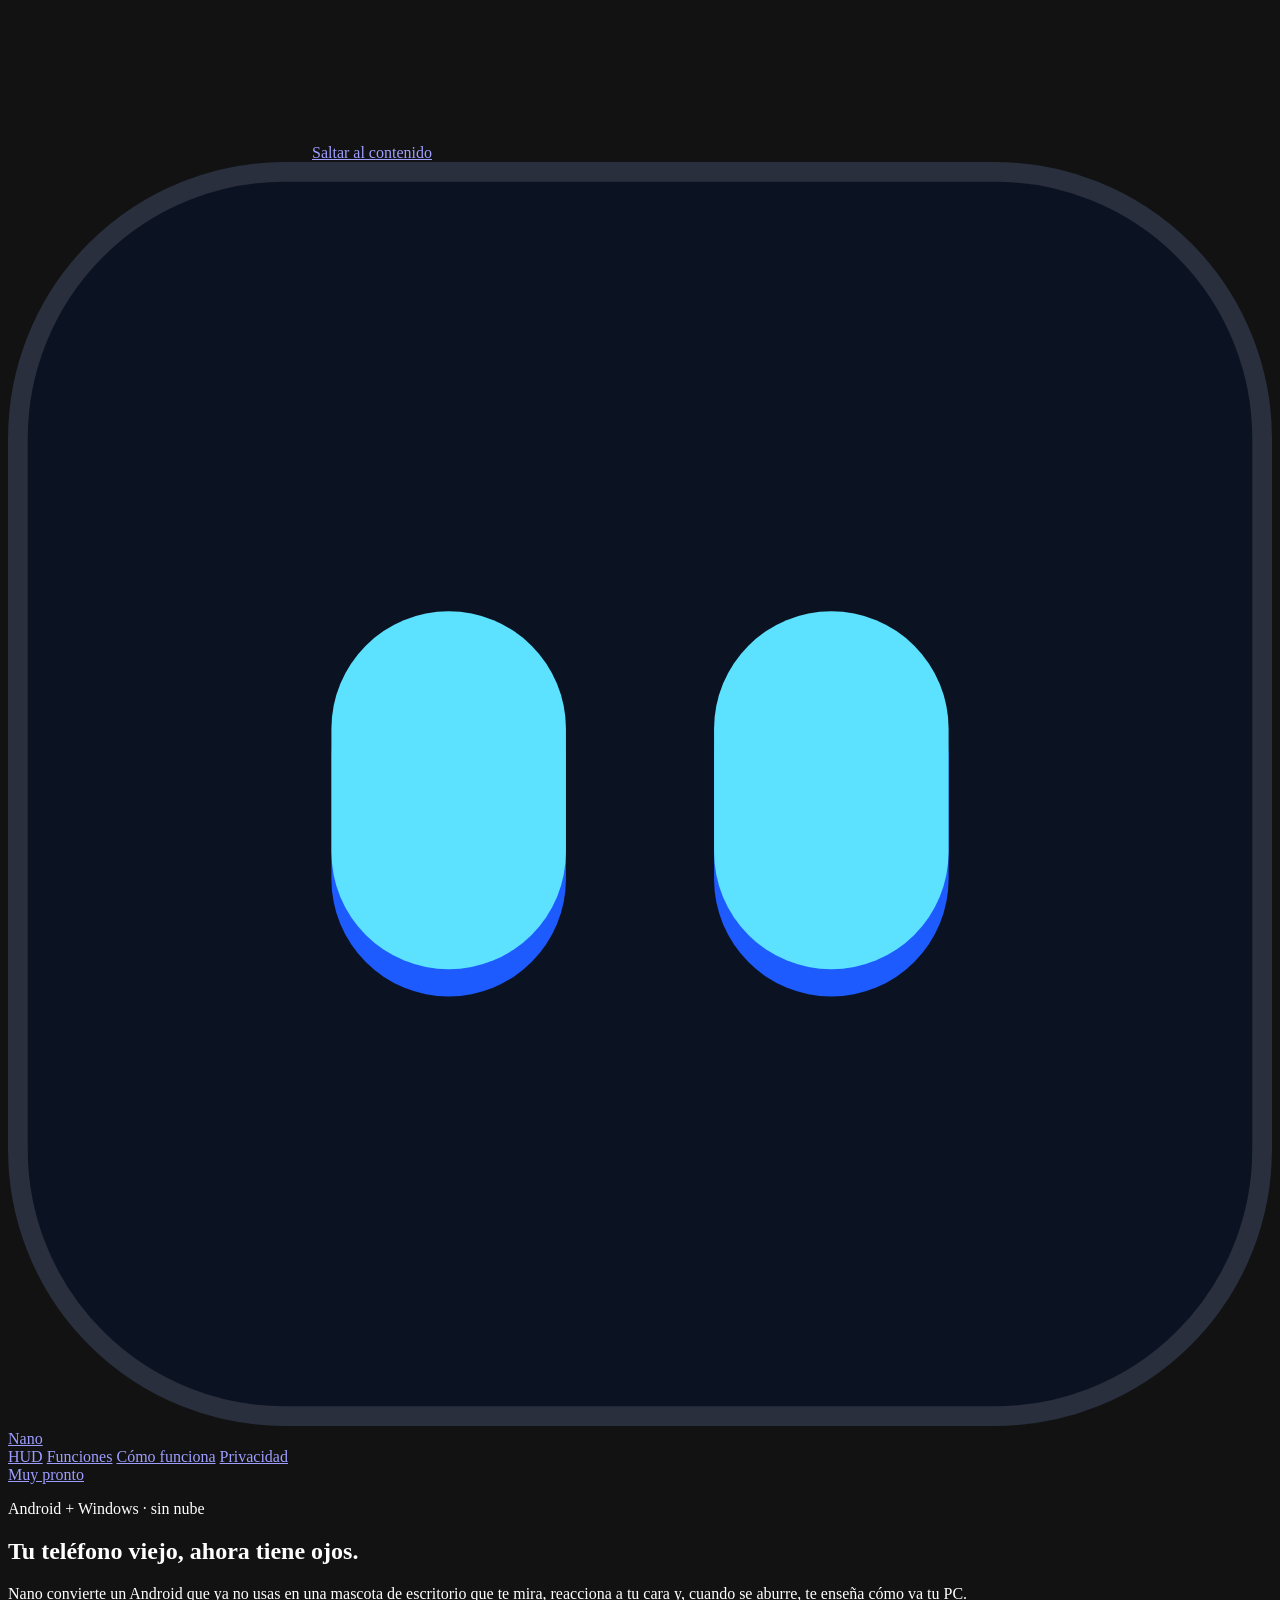
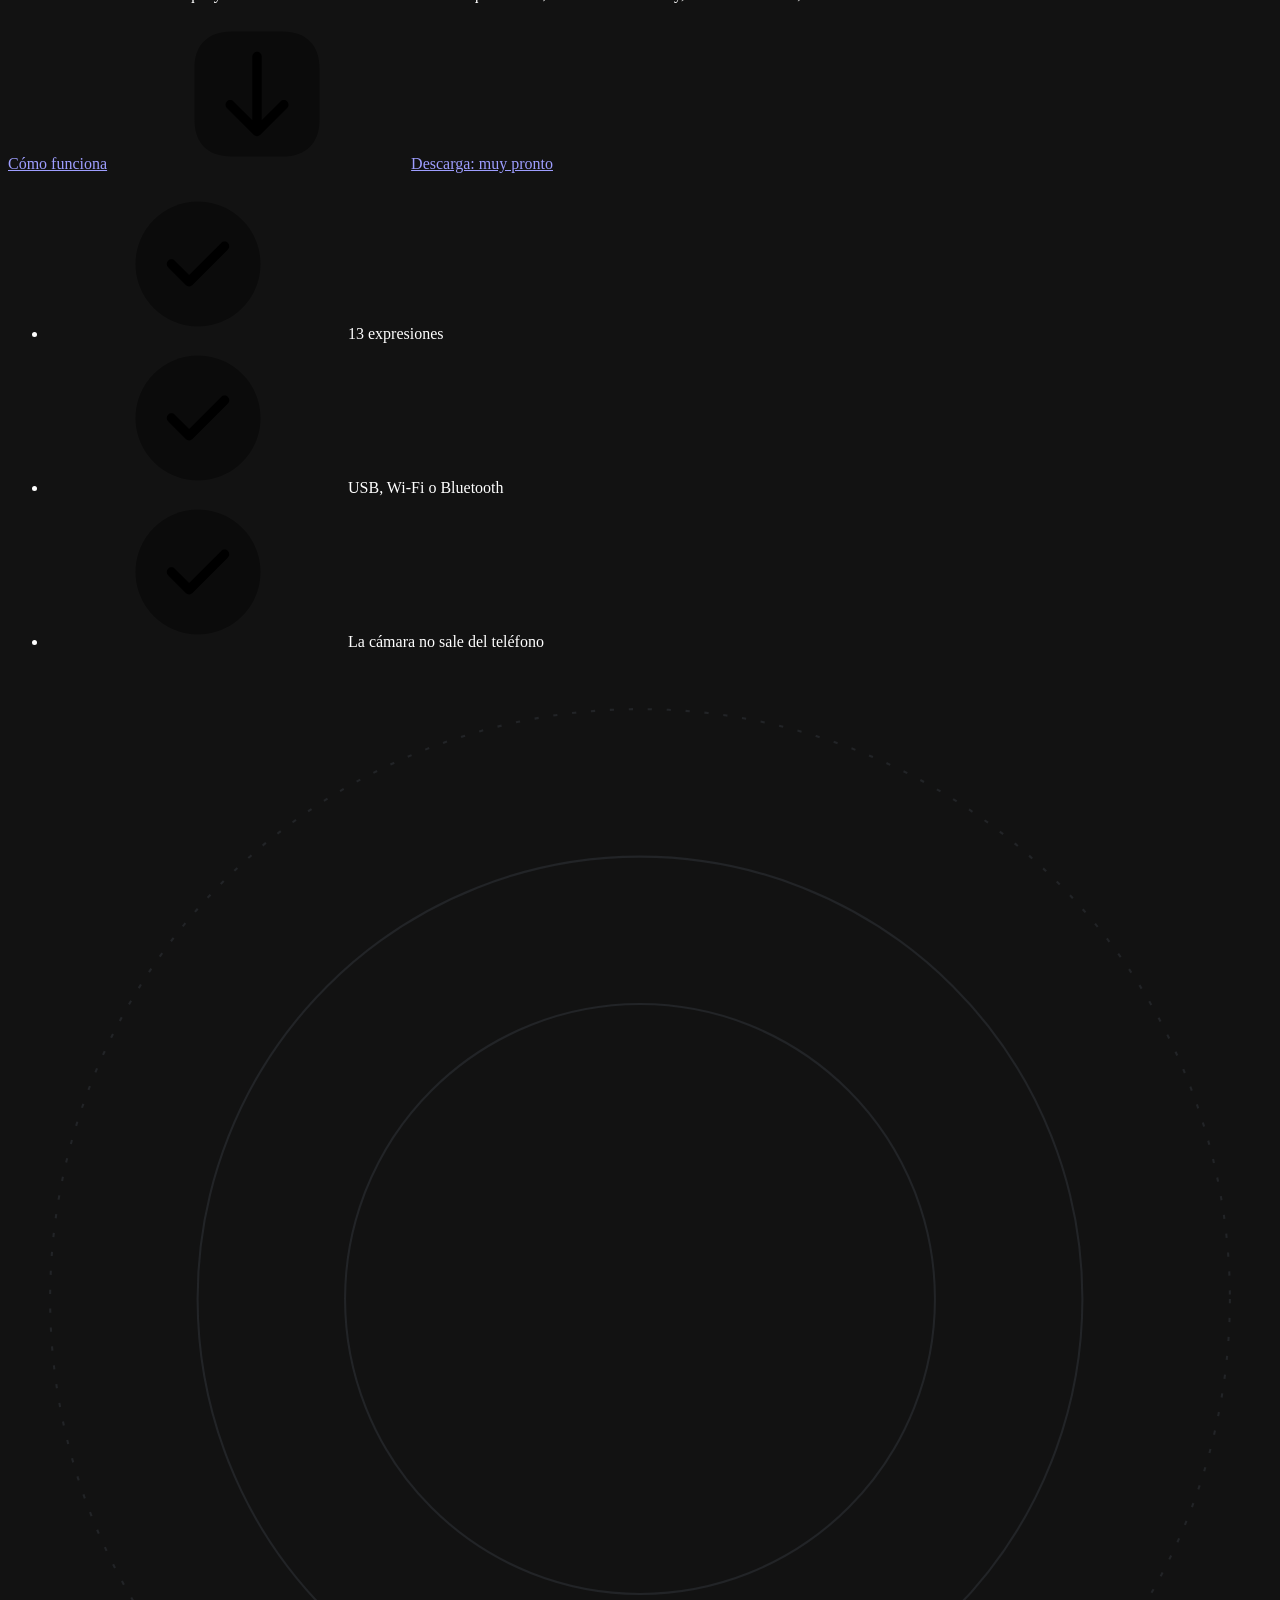
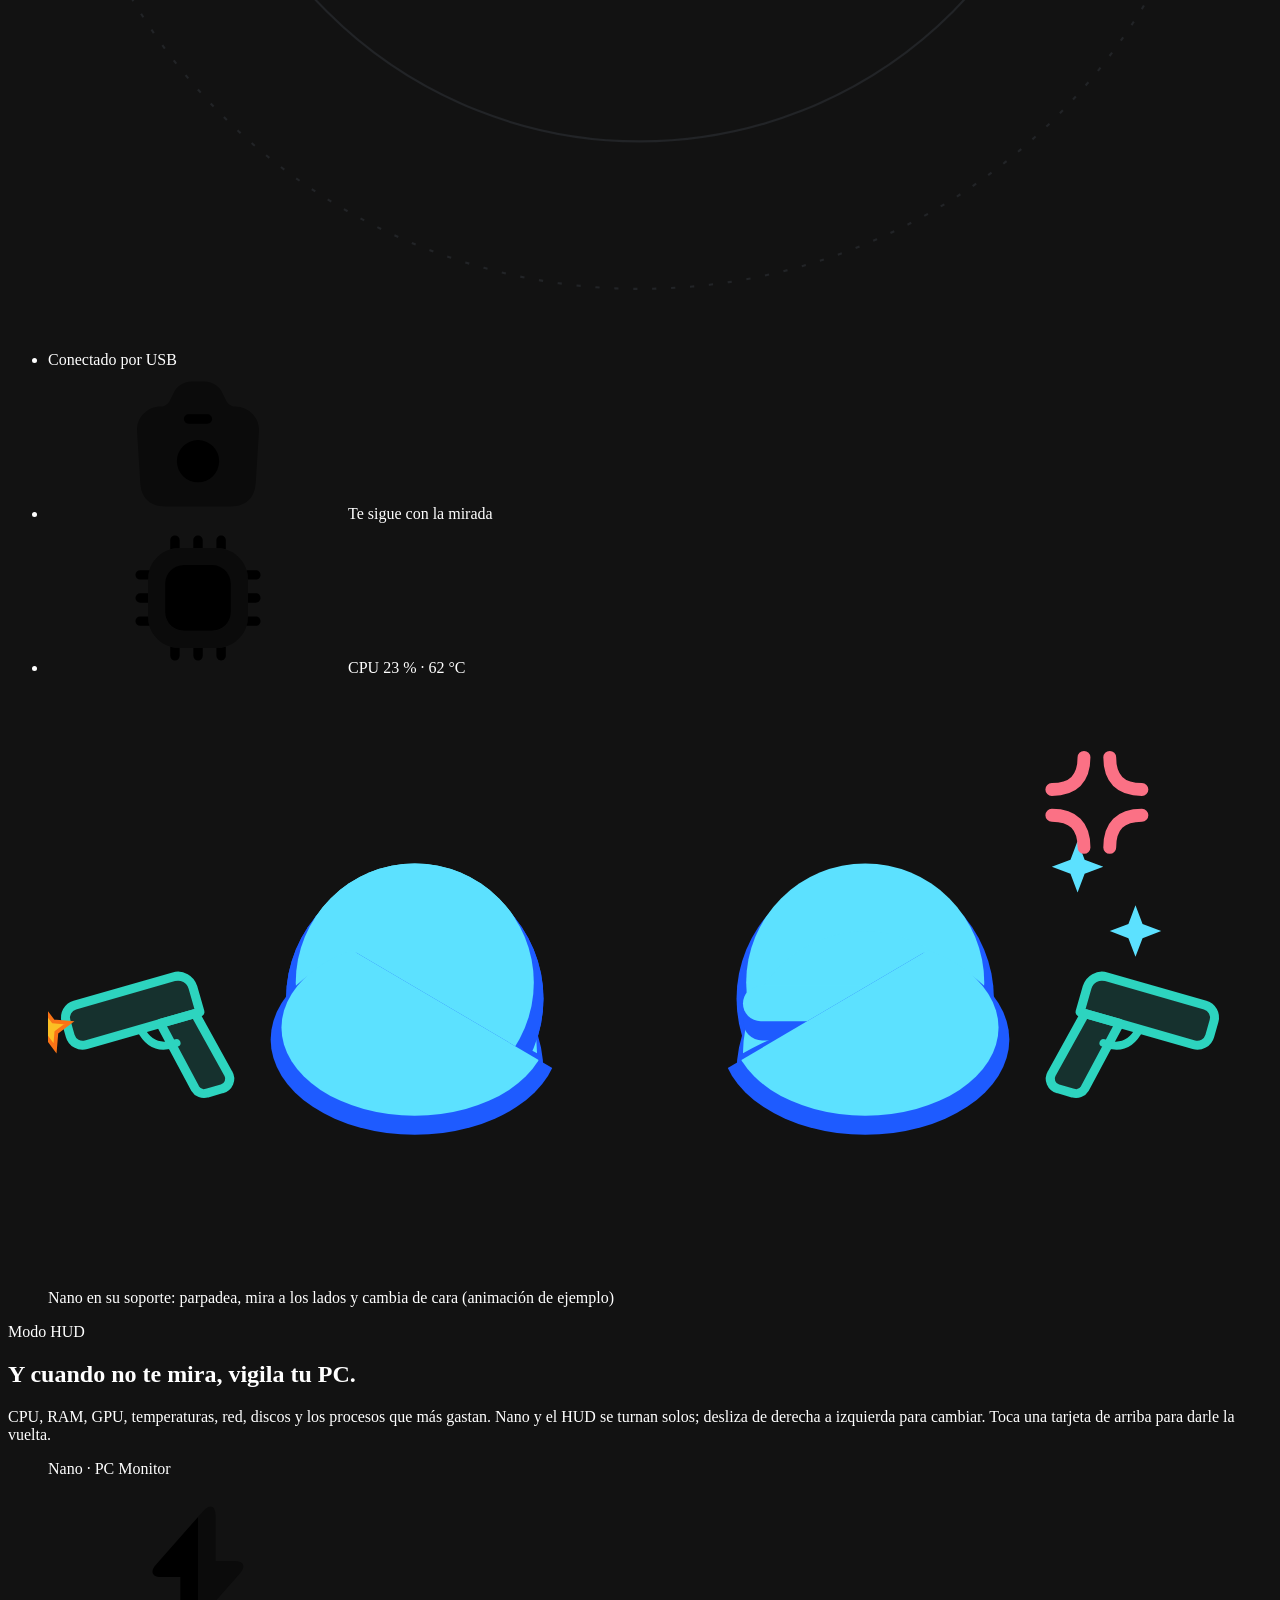
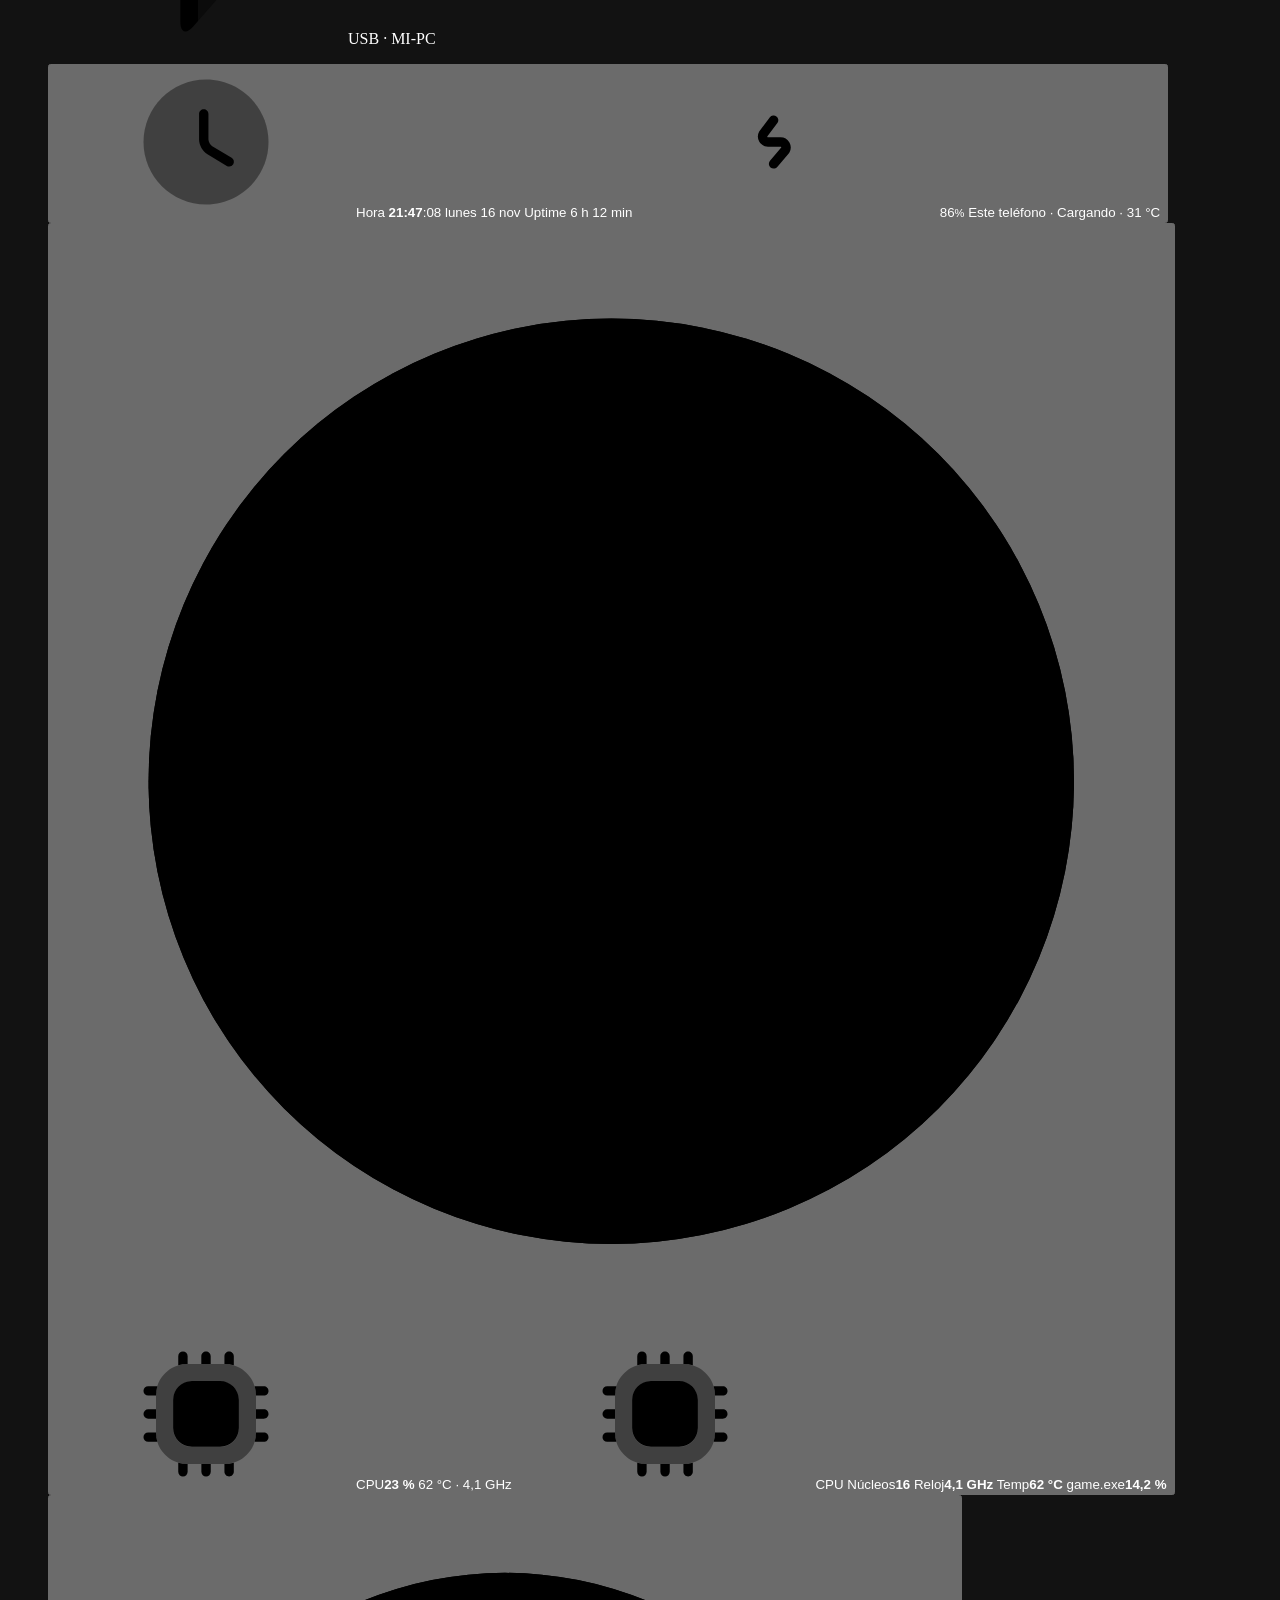
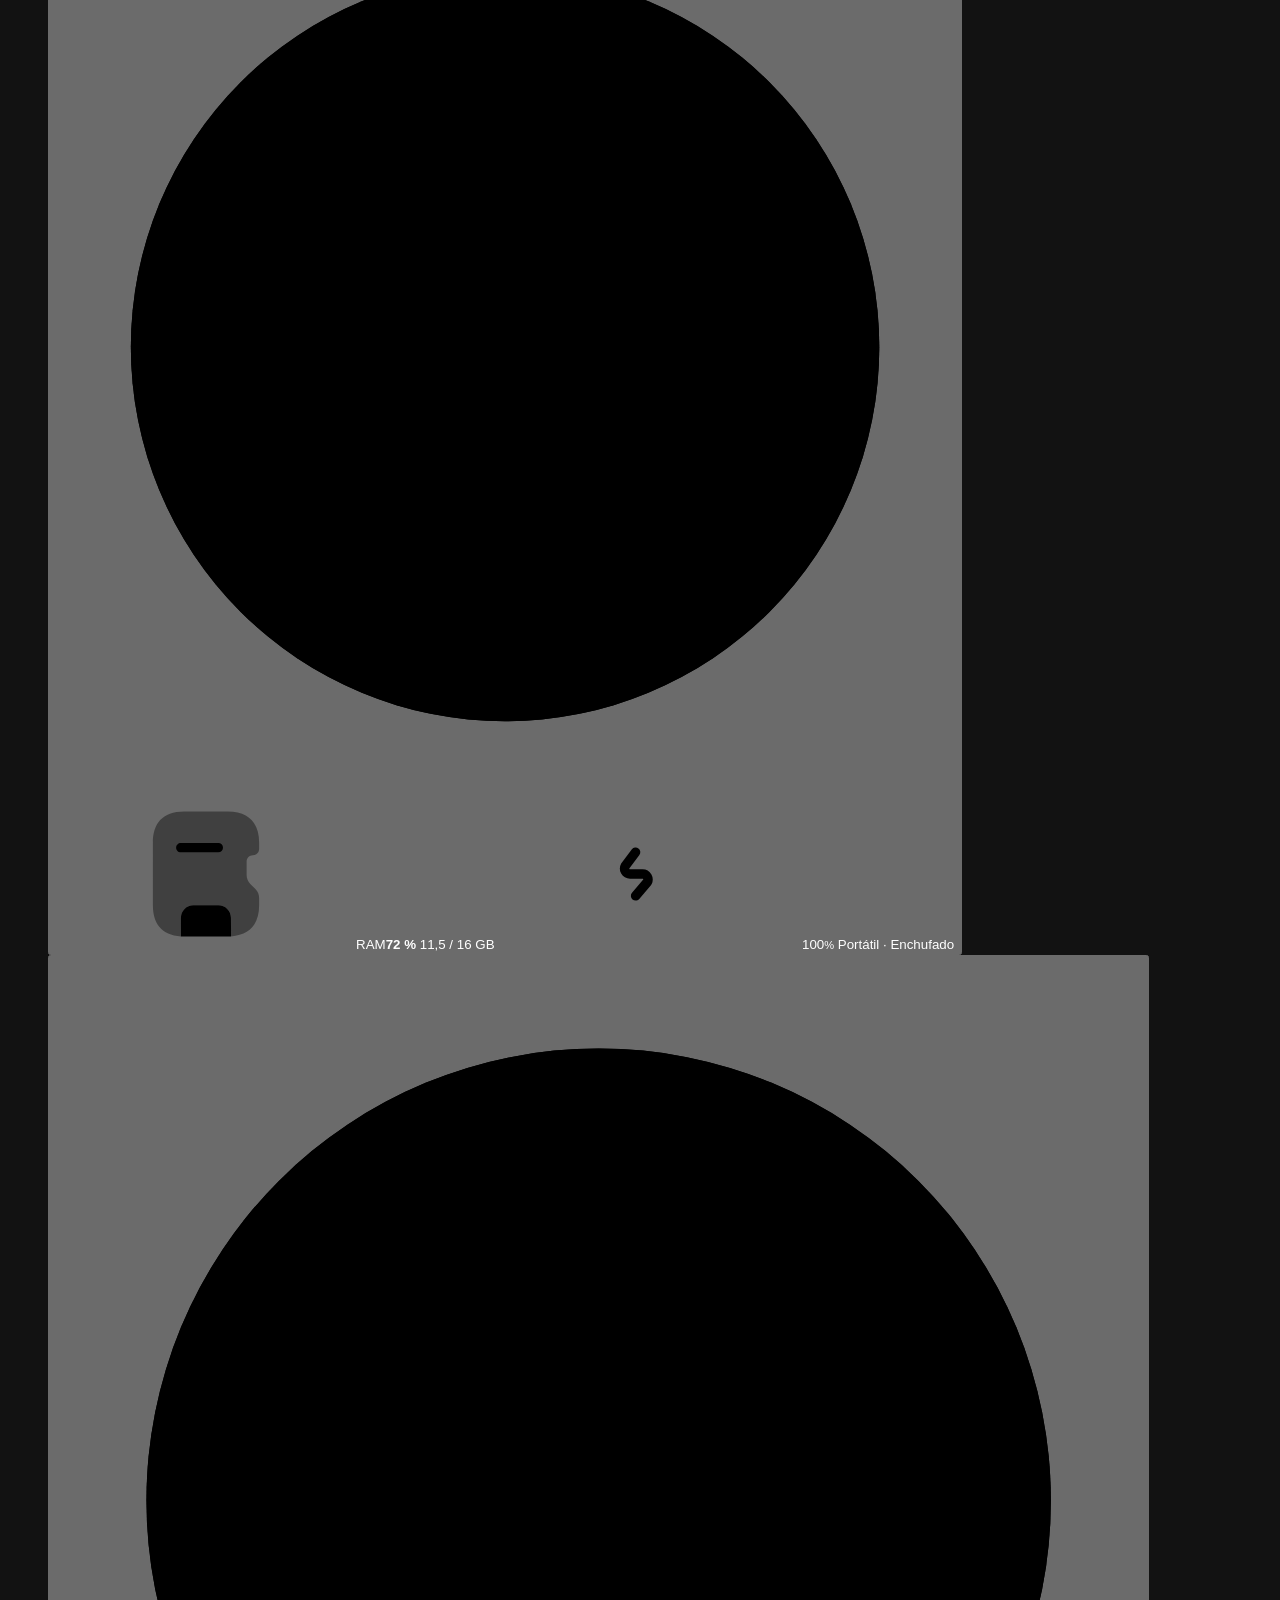
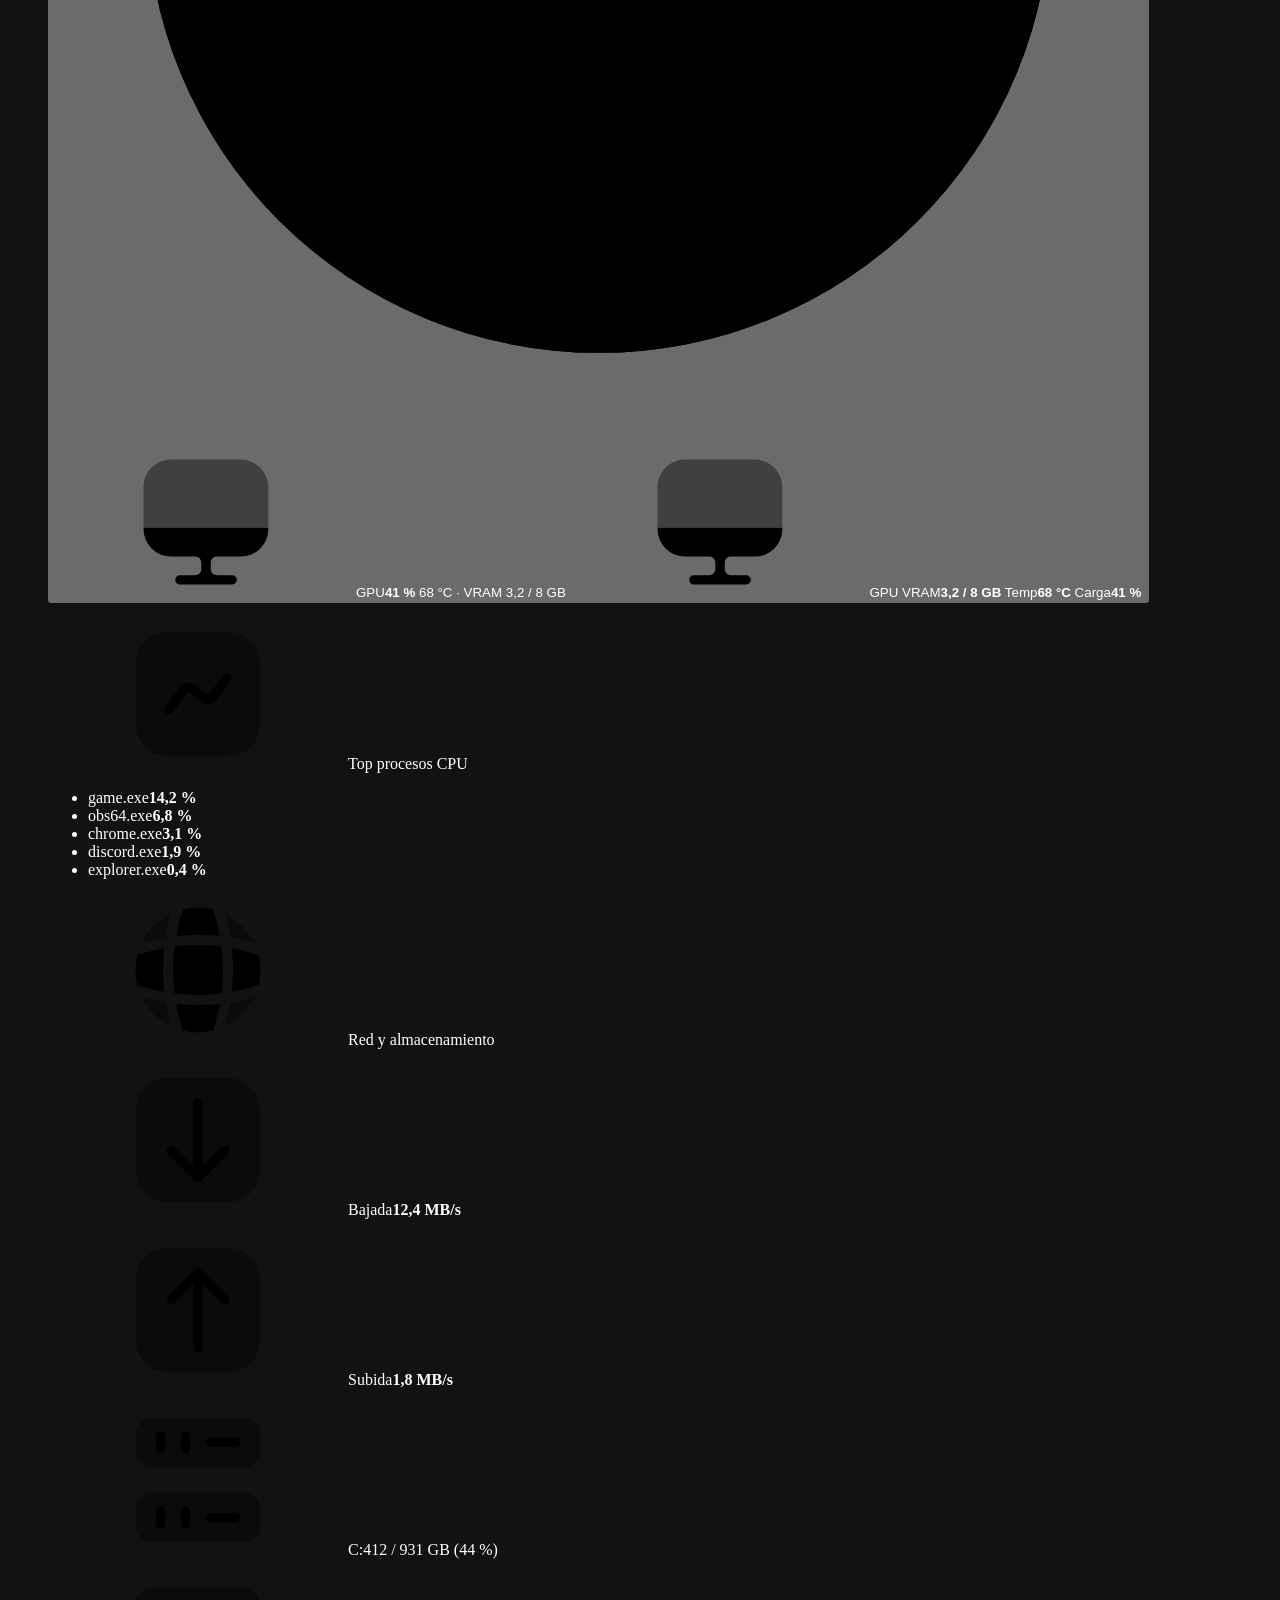
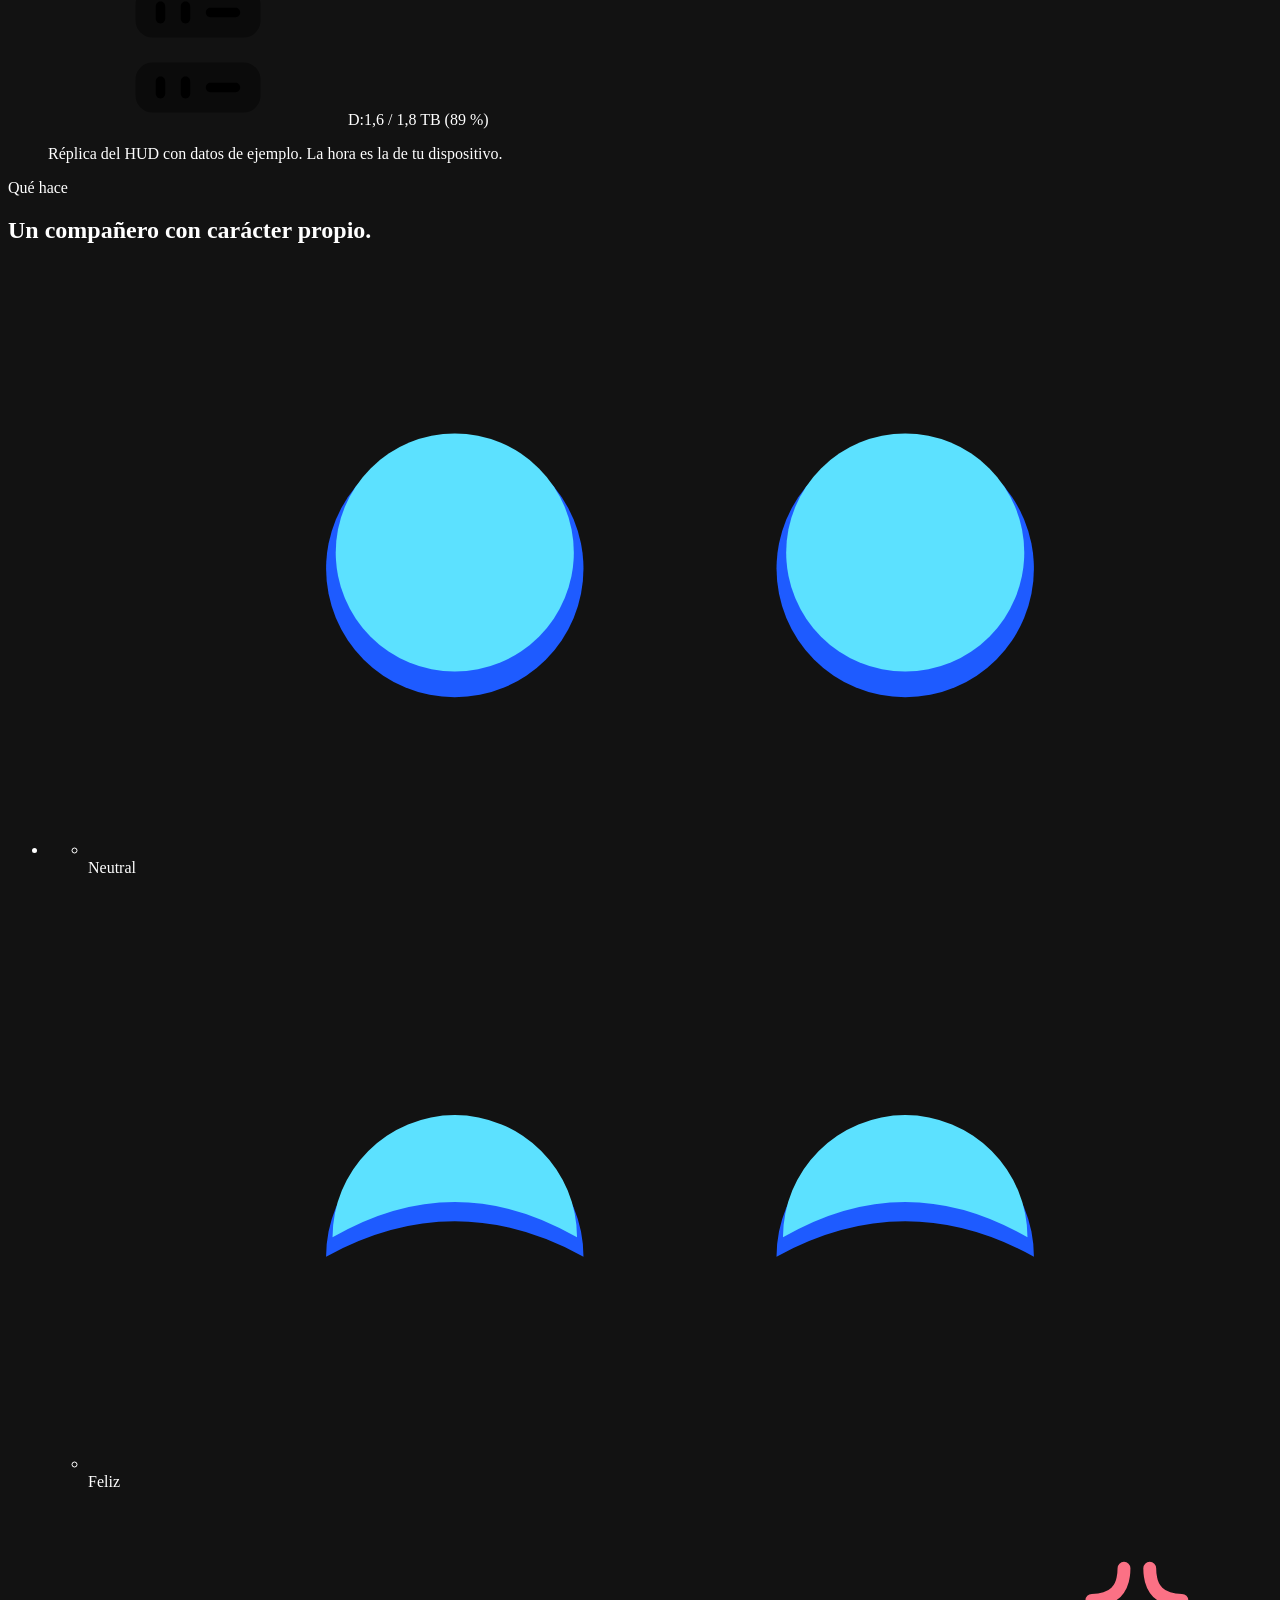
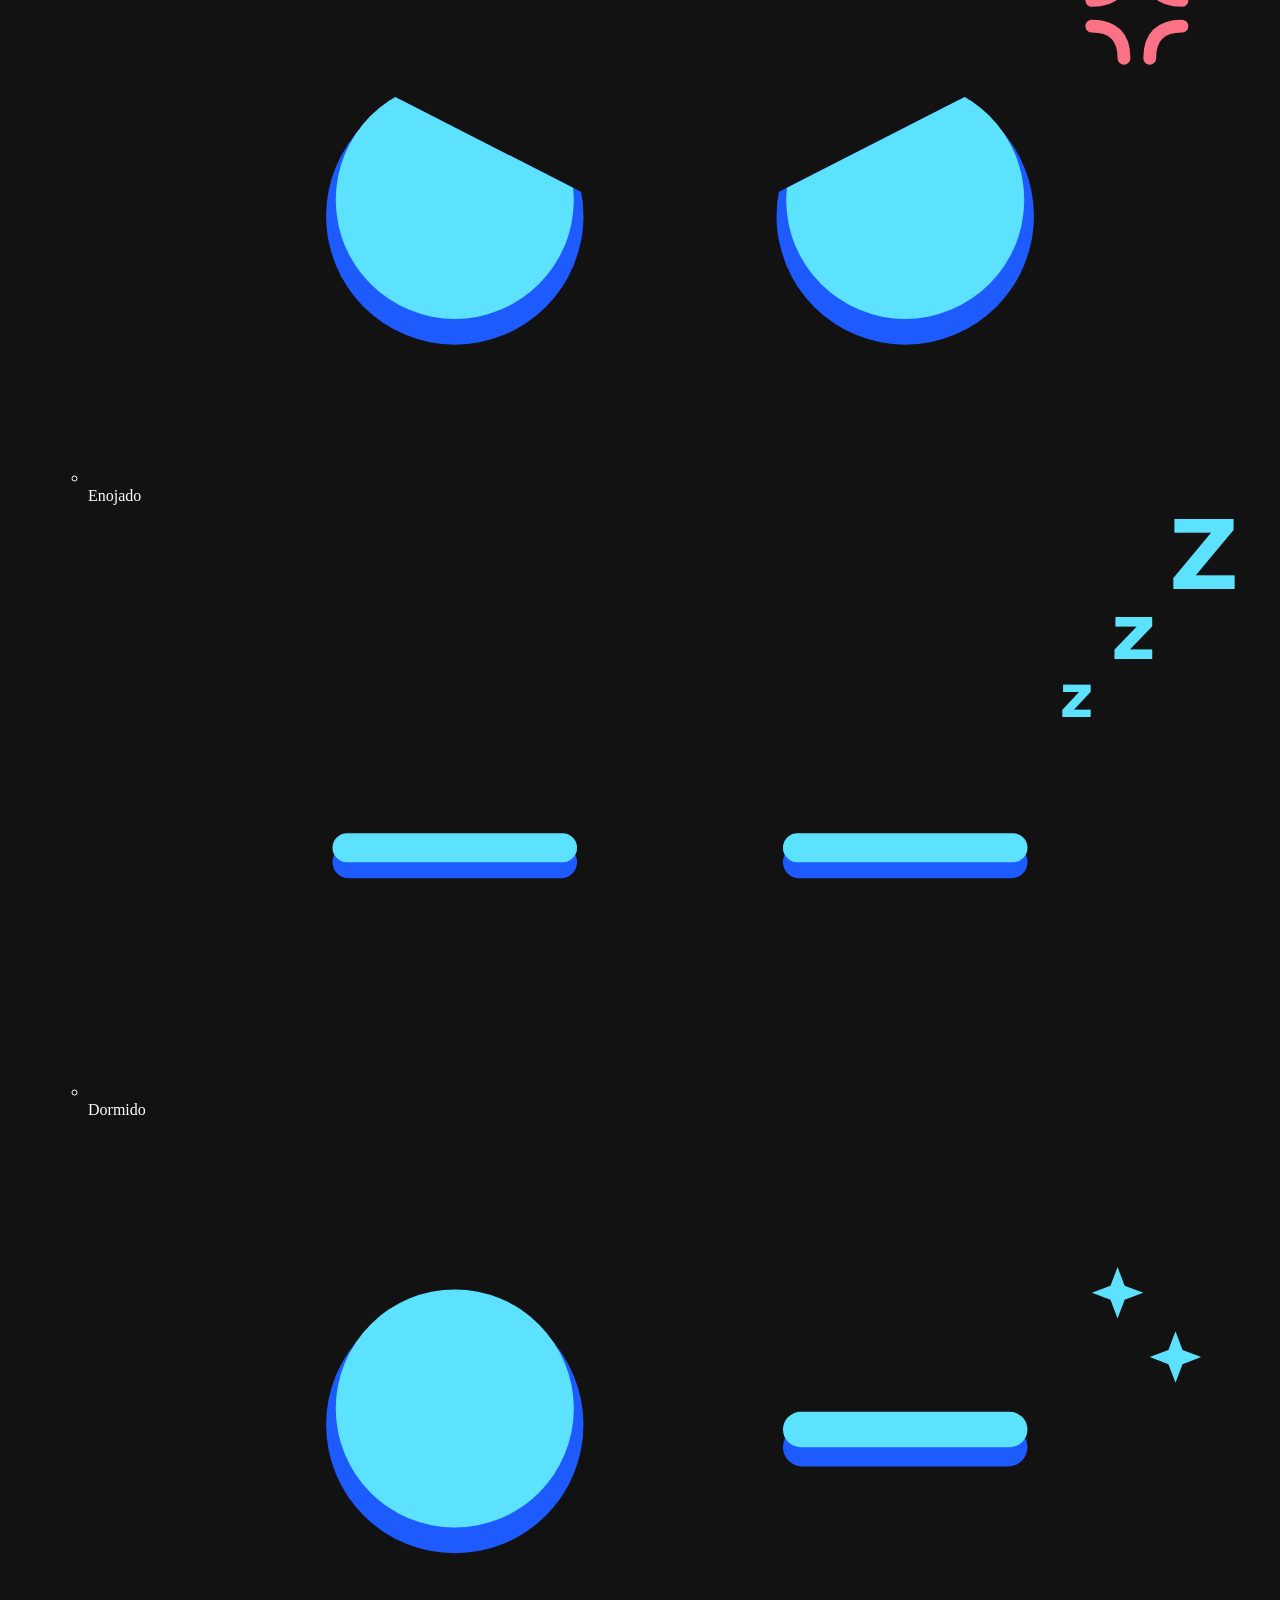
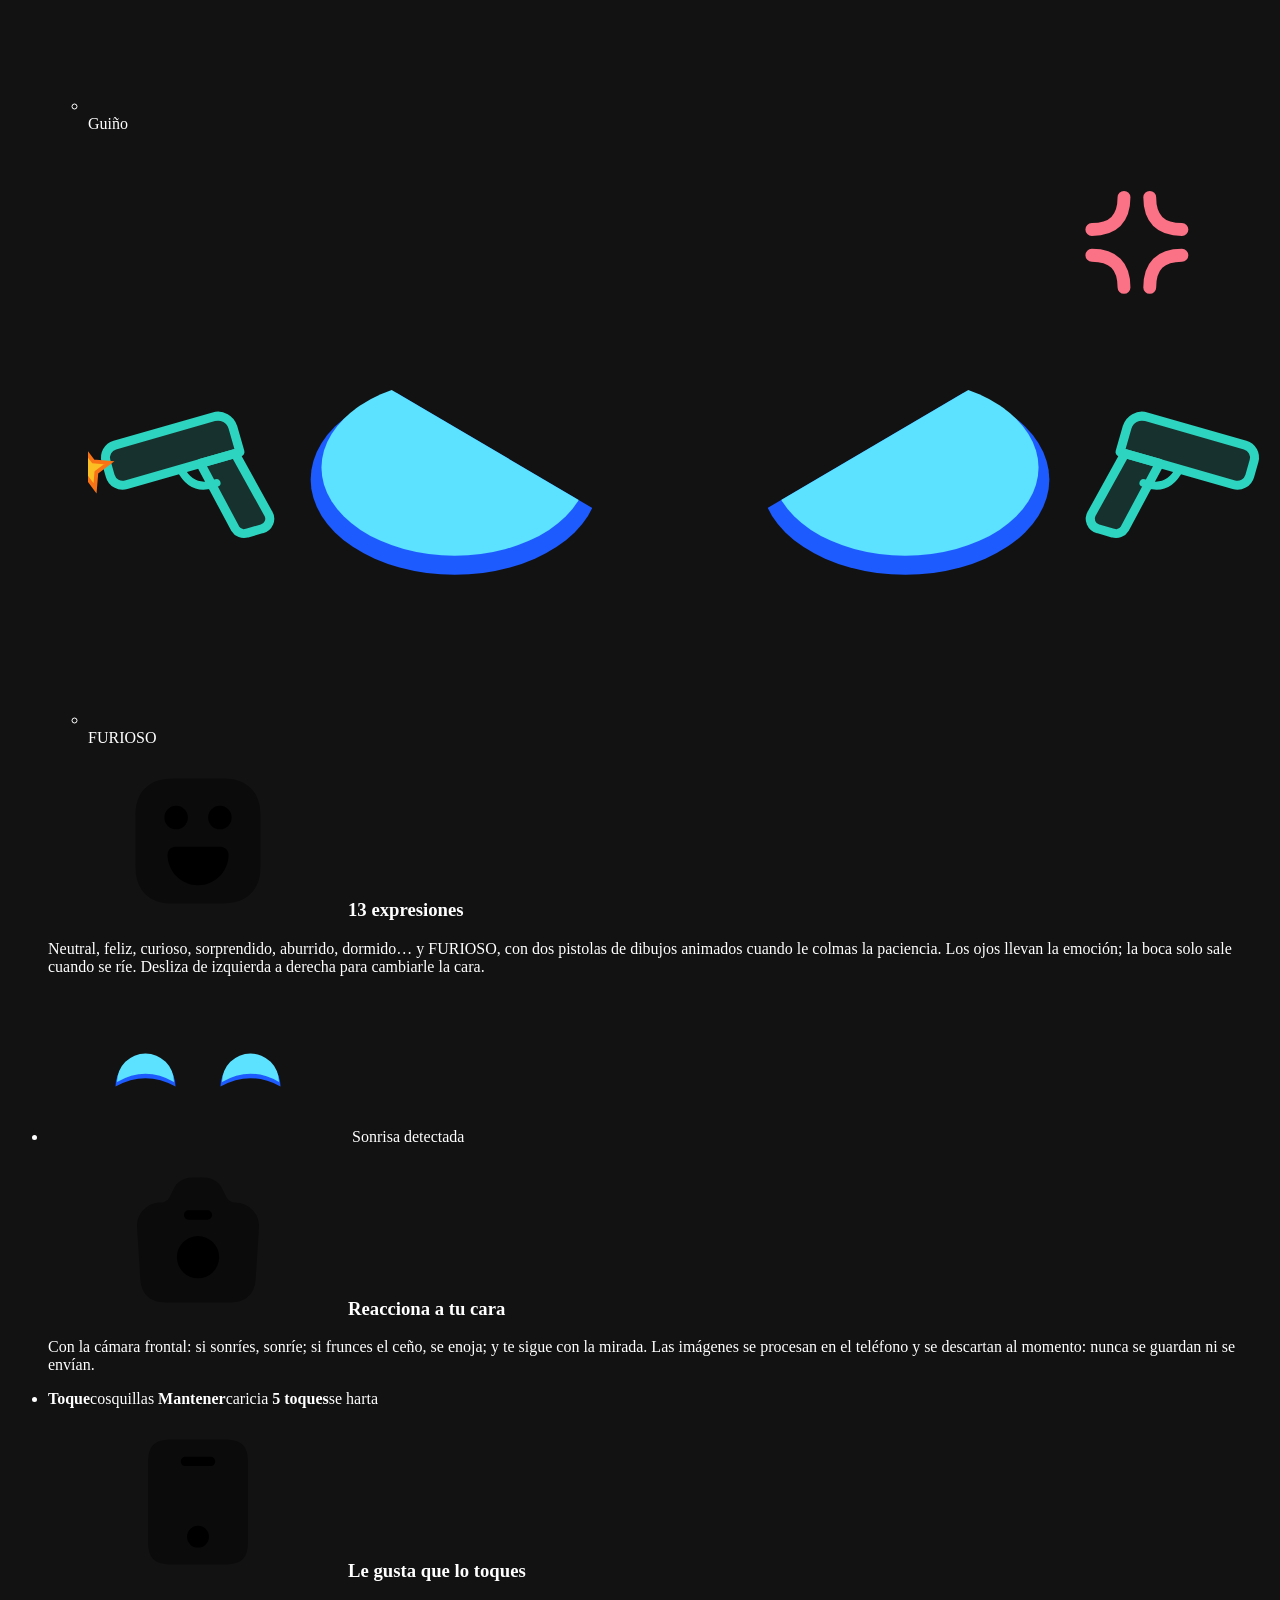
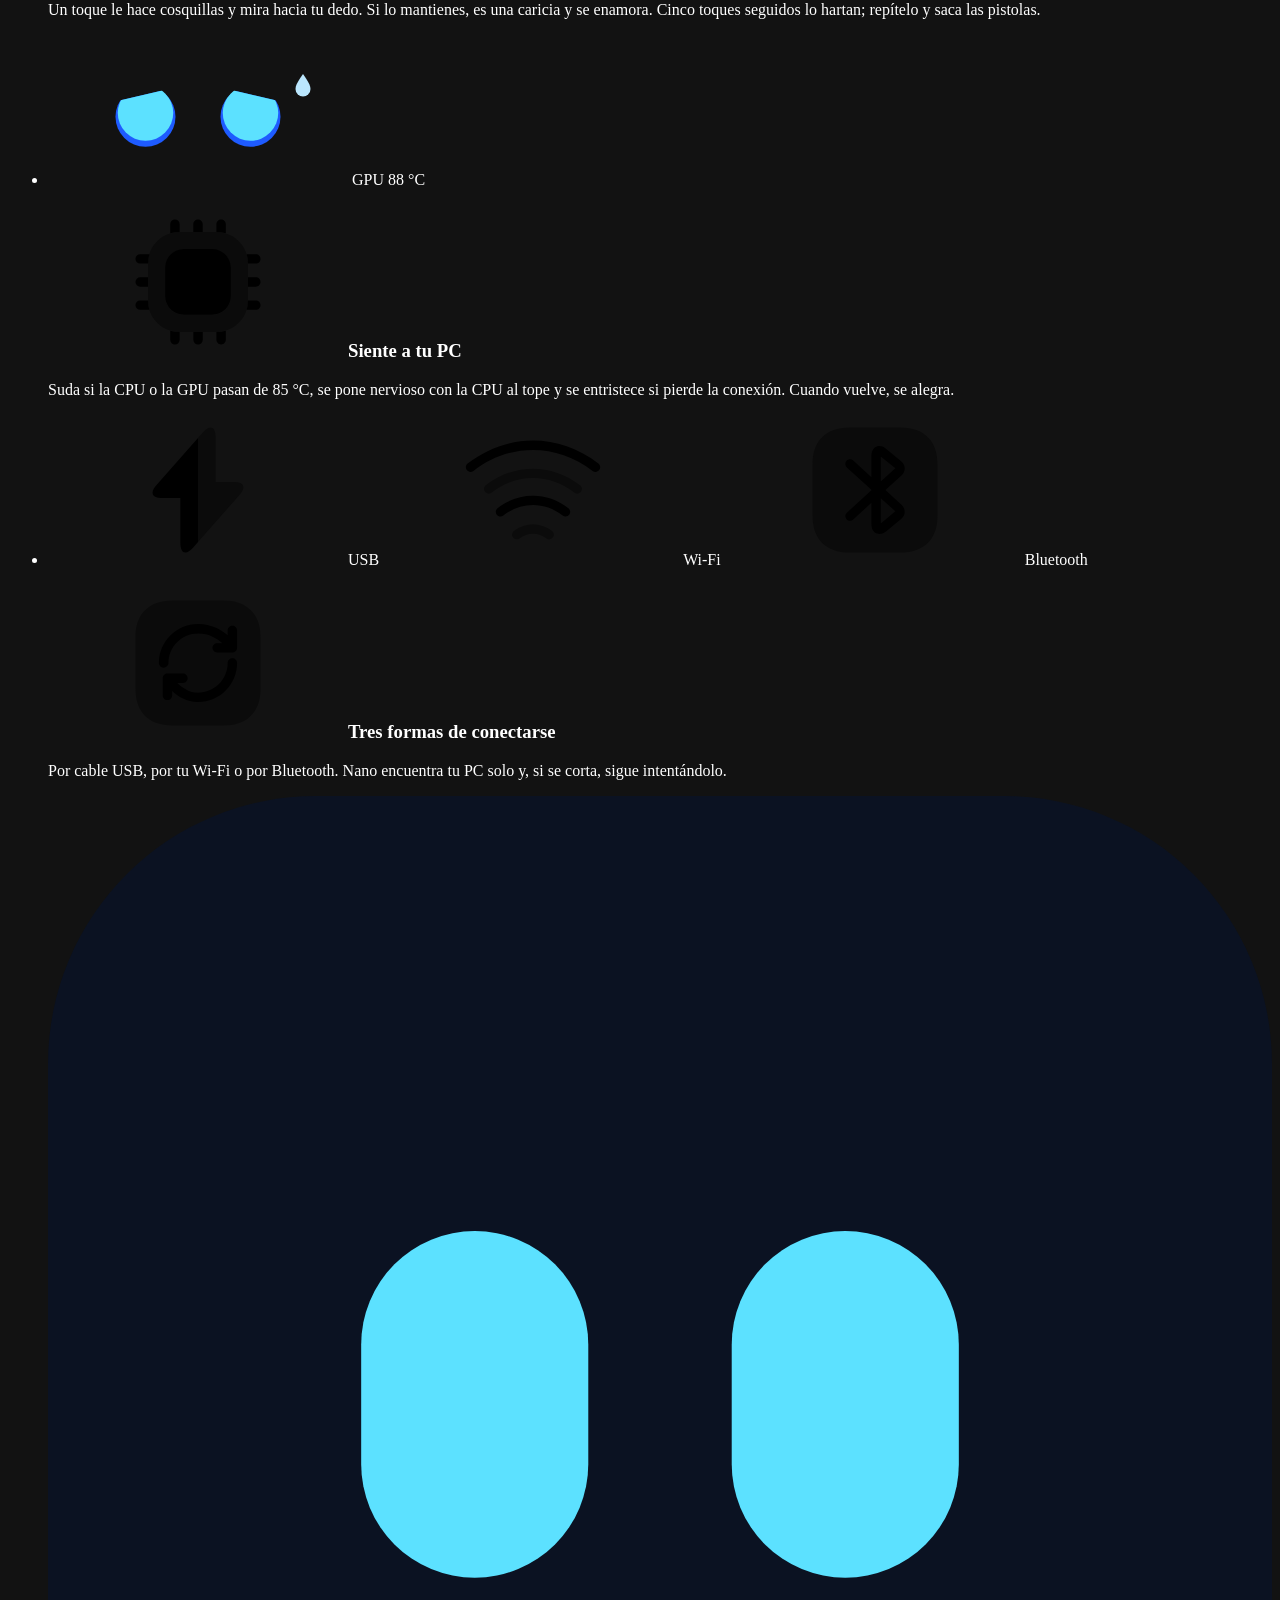
==== public/index.html @ 35b1a993 "feat: Nano landing page" ====
<!doctype html>
<html lang="es">
<head>
<meta charset="utf-8">
<meta name="viewport" content="width=device-width, initial-scale=1">
<title>Nano | Tu teléfono viejo, ahora con ojos</title>
<meta name="description" content="Nano convierte un Android viejo en una mascota de escritorio que reacciona a tu cara, a tus toques y a tu PC, y que se alterna con un HUD de rendimiento: CPU, RAM, GPU, temperaturas, red y procesos.">
<link rel="canonical" href="https://nano.angellm.dev/">
<meta name="theme-color" content="#070B14">
<meta name="color-scheme" content="dark">
<link rel="icon" href="/assets/favicon.svg" type="image/svg+xml">
<link rel="icon" href="/assets/favicon-32.png" sizes="32x32" type="image/png">
<link rel="apple-touch-icon" href="/assets/apple-touch-icon.png">
<meta property="og:type" content="website">
<meta property="og:locale" content="es_ES">
<meta property="og:site_name" content="Nano">
<meta property="og:url" content="https://nano.angellm.dev/">
<meta property="og:title" content="Nano: tu teléfono viejo, ahora con ojos">
<meta property="og:description" content="Una mascota de escritorio que reacciona a tu cara y a tu PC, y un HUD de rendimiento en el mismo teléfono. Android + Windows, sin nube.">
<meta property="og:image" content="https://nano.angellm.dev/assets/og.png">
<meta property="og:image:width" content="1200">
<meta property="og:image:height" content="630">
<meta property="og:image:alt" content="Los dos ojos cian de Nano sobre fondo azul oscuro: tu teléfono viejo, ahora con ojos">
<meta name="twitter:card" content="summary_large_image">
<meta name="twitter:title" content="Nano: tu teléfono viejo, ahora con ojos">
<meta name="twitter:description" content="Una mascota de escritorio que reacciona a tu cara y a tu PC, y un HUD de rendimiento en el mismo teléfono. Android + Windows, sin nube.">
<meta name="twitter:image" content="https://nano.angellm.dev/assets/og.png">
<link rel="stylesheet" href="/styles.css?v=1">
<script src="/main.js?v=1" defer></script>
</head>
<body>
<!-- Iconos: Iconsax (variante Bulk, la misma que usa la app), licencia MIT, https://iconsax-react.pages.dev/
     Caras: las mismas formas que dibuja la app (ojos cian #5CE1FF con borde #1E5BFF). -->
<svg class="sprite" aria-hidden="true">
<defs>
  <linearGradient id="g-ok" x1="0" y1="0" x2="1" y2="1"><stop offset="0" stop-color="#34D399"/><stop offset=".5" stop-color="#3B82F6"/><stop offset="1" stop-color="#8B5CF6"/></linearGradient>
  <linearGradient id="g-warn" x1="0" y1="0" x2="1" y2="1"><stop offset="0" stop-color="#F59E0B"/><stop offset="1" stop-color="#F97316"/></linearGradient>
  <linearGradient id="g-brand" x1="0" y1="0" x2="1" y2="1"><stop offset="0" stop-color="#3B82F6"/><stop offset="1" stop-color="#8B5CF6"/></linearGradient>
  <clipPath id="cl-al"><polygon points="84,58 178,106 178,160 84,160"/></clipPath>
  <clipPath id="cl-ar"><polygon points="222,106 316,58 316,160 222,160"/></clipPath>
  <clipPath id="cl-fl"><polygon points="80,70 182,130 182,160 80,160"/></clipPath>
  <clipPath id="cl-fr"><polygon points="218,130 320,70 320,160 218,160"/></clipPath>
  <clipPath id="cl-sl"><polygon points="84,90 178,68 178,160 84,160"/></clipPath>
  <clipPath id="cl-sr"><polygon points="222,68 316,90 316,160 222,160"/></clipPath>
  <g id="eo"><circle class="rim" fill="#1E5BFF" cy="5" r="40"/><circle class="iris" fill="#5CE1FF" r="37"/></g>
  <g id="eh"><path class="rim" fill="#1E5BFF" d="M-40 22A40 40 0 0 1 40 22Q0 0-40 22Z"/><path class="iris" fill="#5CE1FF" d="M-38 16A38 38 0 0 1 38 16Q0-6-38 16Z"/></g>
  <path id="star4" d="M0-8 2.2-2.2 8 0 2.2 2.2 0 8-2.2 2.2-8 0-2.2-2.2Z"/>
  <path id="anger" d="M-14-4Q-4-4-4-14M4-14Q4-4 14-4M14 4Q4 4 4 14M-4 14Q-4 4-14 4"/>
  <g id="gun">
    <path class="gun" fill="#2DD4BF" fill-opacity=".16" stroke="#2DD4BF" stroke-width="3.5" stroke-linejoin="round" d="M-36-9h40a6 6 0 0 1 6 6v10H-36a5 5 0 0 1-5-5v-6a5 5 0 0 1 5-5Z"/>
    <path class="gun" fill="#2DD4BF" fill-opacity=".16" stroke="#2DD4BF" stroke-width="3.5" stroke-linejoin="round" d="M-6 7h14l6 26a4 4 0 0 1-4 5H4a4 4 0 0 1-4-3Z"/>
    <path class="gun-line" fill="none" stroke="#2DD4BF" stroke-width="3" stroke-linecap="round" d="M-14 7q2 10 12 9"/>
  </g>
</defs>
<symbol id="f-neutral" viewBox="0 0 400 200"><use href="#eo" x="130" y="98"/><use href="#eo" x="270" y="98"/></symbol>
<symbol id="f-feliz" viewBox="0 0 400 200"><use href="#eh" x="130" y="104"/><use href="#eh" x="270" y="104"/></symbol>
<symbol id="f-enojado" viewBox="0 0 400 200"><g clip-path="url(#cl-al)"><use href="#eo" x="130" y="104"/></g><g clip-path="url(#cl-ar)"><use href="#eo" x="270" y="104"/></g><use class="mark-anger" fill="none" stroke="#FB7185" stroke-width="4" stroke-linecap="round" href="#anger" x="342" y="46"/></symbol>
<symbol id="f-guino" viewBox="0 0 400 200"><use href="#eo" x="130" y="98"/><rect class="rim" fill="#1E5BFF" x="232" y="104" width="76" height="12" rx="6"/><rect class="iris" fill="#5CE1FF" x="232" y="99" width="76" height="11" rx="5.5"/><use class="iris" fill="#5CE1FF" href="#star4" x="336" y="62"/><use class="iris" fill="#5CE1FF" href="#star4" x="354" y="82"/></symbol>
<symbol id="f-dormido" viewBox="0 0 400 200"><rect class="rim" fill="#1E5BFF" x="92" y="114" width="76" height="10" rx="5"/><rect class="iris" fill="#5CE1FF" x="92" y="110" width="76" height="9" rx="4.5"/><rect class="rim" fill="#1E5BFF" x="232" y="114" width="76" height="10" rx="5"/><rect class="iris" fill="#5CE1FF" x="232" y="110" width="76" height="9" rx="4.5"/><g class="zz" fill="#5CE1FF" font-weight="800" font-family="system-ui, sans-serif"><text x="318" y="74" font-size="18">z</text><text x="334" y="56" font-size="24">z</text><text x="352" y="34" font-size="30">Z</text></g></symbol>
<symbol id="f-furioso" viewBox="0 0 400 200"><g clip-path="url(#cl-fl)"><use href="#eo" transform="translate(130 112) scale(1.12 .74)"/></g><g clip-path="url(#cl-fr)"><use href="#eo" transform="translate(270 112) scale(1.12 .74)"/></g><use class="mark-anger" fill="none" stroke="#FB7185" stroke-width="4" stroke-linecap="round" href="#anger" x="342" y="42"/></symbol>
<symbol id="f-estresado" viewBox="0 0 400 200"><g clip-path="url(#cl-sl)"><use href="#eo" x="130" y="104"/></g><g clip-path="url(#cl-sr)"><use href="#eo" x="270" y="104"/></g><path class="drop" fill="#BAE6FD" d="M340 52c7 10 10 15 10 20a10 10 0 0 1-20 0c0-5 3-10 10-20Z"/></symbol>
<symbol id="f-guns" viewBox="0 0 400 200">
  <g class="gun-l"><g transform="translate(54 104) rotate(-16) scale(.8)"><use href="#gun"/><g class="bang"><use class="flash" fill="#FBBF24" stroke="#F97316" stroke-width="1.5" href="#star4" x="-48" y="-3"/><path class="flash-lines" fill="none" stroke="#FBBF24" stroke-width="3" stroke-linecap="round" d="M-56-18l-8-8M-60-3h-12M-56 12l-8 8"/></g></g></g>
  <g class="gun-r"><g transform="matrix(-1 0 0 1 400 0)"><g transform="translate(54 104) rotate(-16) scale(.8)"><use href="#gun"/></g></g></g>
</symbol>
<symbol id="i-cpu" viewBox="0 0 24 24"><path d="M15 4H9C6.24 4 4 6.24 4 9v6c0 2.76 2.24 5 5 5h6c2.76 0 5-2.24 5-5V9c0-2.76-2.24-5-5-5Zm2.26 10.26c0 1.66-1.34 3-3 3H9.74c-1.66 0-3-1.34-3-3V9.74c0-1.66 1.34-3 3-3h4.51c1.66 0 3 1.34 3 3v4.52h.01Z" opacity="0.4"/><path d="M9.06 2.75V4H9c-.5 0-.98.07-1.44.21V2.75a.749.749 0 1 1 1.5 0ZM12.75 2.75V4h-1.5V2.75c0-.41.34-.75.75-.75s.75.34.75.75ZM16.45 2.75v1.46C15.99 4.07 15.5 4 15 4h-.05V2.75c0-.41.34-.75.75-.75s.75.34.75.75ZM22 8.3c0 .42-.33.75-.75.75H20V9c0-.5-.07-.99-.21-1.45h1.46c.42 0 .75.34.75.75ZM22 12c0 .41-.33.75-.75.75H20v-1.5h1.25c.42 0 .75.33.75.75ZM22 15.7c0 .41-.33.75-.75.75h-1.46c.14-.46.21-.95.21-1.45v-.05h1.25c.42 0 .75.33.75.75ZM16.45 19.79v1.46c0 .41-.34.75-.75.75s-.75-.34-.75-.75V20H15c.5 0 .99-.07 1.45-.21ZM12.76 20v1.25a.749.749 0 1 1-1.5 0V20h1.5ZM9.06 20v1.25a.749.749 0 1 1-1.5 0v-1.46c.46.14.94.21 1.44.21h.06ZM4.21 7.55C4.07 8.01 4 8.5 4 9v.05H2.75a.749.749 0 1 1 0-1.5h1.46ZM4 11.25v1.5H2.75a.749.749 0 1 1 0-1.5H4ZM4.21 16.45H2.75a.749.749 0 1 1 0-1.5H4V15c0 .5.07.99.21 1.45ZM17.26 9.738v4.51c0 1.66-1.34 3-3 3H9.74c-1.66 0-3-1.34-3-3v-4.51c0-1.66 1.34-3 3-3h4.51a3.01 3.01 0 0 1 3.01 3Z"/></symbol><symbol id="i-ram" viewBox="0 0 24 24"><path d="M18.5 10v2.17c0 .53.21 1.04.59 1.42l.82.82c.38.38.59.89.59 1.42V17c0 2.85-1.38 4.8-4.49 4.98l-.02-2.99c-.01-1.1-.9-1.99-2-1.99H9.98a2 2 0 0 0-2 2l.01 2.98C4.83 21.8 3.5 19.85 3.5 17V7c0-3 1.47-5 5-5h7c3.47 0 5 2 5 5v1c0 .55-.45 1-1 1s-1 .45-1 1Z" opacity="0.4"/><path d="M16.01 21.98c-.16.01-.33.02-.51.02h-7c-.18 0-.35 0-.51-.02L7.98 19a2 2 0 0 1 2-2h4.01c1.1 0 1.99.89 2 1.99l.02 2.99ZM13.97 8.531h-6c-.41 0-.75-.34-.75-.75s.34-.75.75-.75h6a.749.749 0 1 1 0 1.5Z"/></symbol><symbol id="i-monitor" viewBox="0 0 24 24"><path d="M21.97 6.41v6.5H2v-6.5C2 3.98 3.98 2 6.41 2h11.15c2.43 0 4.41 1.98 4.41 4.41Z" opacity="0.4"/><path d="M2 12.922v.2a4.41 4.41 0 0 0 4.41 4.41h3.84c.55 0 1 .45 1 1v.97c0 .55-.45 1-1 1H7.83a.749.749 0 1 0 0 1.5h8.35c.41 0 .75-.34.75-.75s-.34-.75-.75-.75h-2.42c-.55 0-1-.45-1-1v-.97c0-.55.45-1 1-1h3.81a4.41 4.41 0 0 0 4.41-4.41v-.2H2Z"/></symbol><symbol id="i-wifi" viewBox="0 0 24 24"><path d="M19.09 12.588c-.16 0-.32-.05-.46-.16-4.03-3.11-9.24-3.11-13.27 0-.33.25-.8.19-1.05-.13-.25-.33-.19-.8.13-1.05 4.59-3.55 10.52-3.55 15.1 0 .33.25.39.72.13 1.05-.13.19-.35.29-.58.29Z" opacity="0.4"/><path d="M22 9.108c-.16 0-.32-.05-.46-.16-5.8-4.48-13.29-4.48-19.08 0-.33.25-.8.19-1.05-.13-.25-.33-.19-.8.13-1.05 6.35-4.91 14.56-4.91 20.92 0 .33.25.39.72.13 1.05-.14.19-.37.29-.59.29ZM17.21 16.241c-.16 0-.32-.05-.46-.16-2.88-2.23-6.61-2.23-9.5 0-.33.25-.8.19-1.05-.13-.25-.33-.19-.8.13-1.05 3.44-2.66 7.89-2.66 11.33 0 .33.25.39.72.13 1.05a.72.72 0 0 1-.58.29Z"/><path d="M14.6 19.9c-.16 0-.32-.05-.46-.16-1.3-1.01-2.99-1.01-4.29 0-.33.25-.8.19-1.05-.13-.25-.33-.19-.8.13-1.05 1.86-1.44 4.26-1.44 6.12 0 .33.25.39.72.13 1.05a.72.72 0 0 1-.58.29Z" opacity="0.4"/></symbol><symbol id="i-bluetooth" viewBox="0 0 24 24"><path d="M16.19 2H7.82C4.18 2 2.01 4.17 2.01 7.81v8.37c0 3.64 2.17 5.81 5.81 5.81h8.37c3.64 0 5.81-2.17 5.81-5.81V7.81C22 4.17 19.83 2 16.19 2Z" opacity="0.4"/><path d="M12.71 19.03c-.23 0-.41-.06-.51-.11-.23-.11-.77-.47-.77-1.45v-3.42l-2.92 2.68c-.3.28-.78.26-1.06-.05a.746.746 0 0 1 .05-1.06l3.93-3.6v-.08L7.5 8.38a.746.746 0 0 1-.05-1.06c.28-.3.76-.33 1.06-.05l2.92 2.68V6.53c0-.98.54-1.34.77-1.45.23-.11.85-.29 1.6.34l2.42 2.02c.33.27.52.67.53 1.08.01.41-.16.81-.48 1.1l-2.61 2.39 2.61 2.39c.31.29.49.69.48 1.1-.01.41-.2.8-.53 1.08L13.8 18.6c-.42.34-.8.43-1.09.43Zm.22-5.73v4.06l2.33-1.95-2.33-2.11Zm0-6.66v4l2.33-2.14-2.33-1.86Z"/></symbol><symbol id="i-flash" viewBox="0 0 24 24"><path d="M12 3.672v16.66l-.8.91c-1.11 1.26-2.02.92-2.02-.76v-7.2H6.09c-1.4 0-1.79-.86-.86-1.91l6.77-7.7Z"/><path d="M18.77 12.63 12 20.33V3.67l.8-.91c1.11-1.26 2.02-.92 2.02.76v7.2h3.09c1.4 0 1.79.86.86 1.91Z" opacity="0.4"/></symbol><symbol id="i-camera" viewBox="0 0 24 24"><path d="M6.76 22h10.48c2.76 0 3.86-1.69 3.99-3.75l.52-8.26A3.753 3.753 0 0 0 18 6c-.61 0-1.17-.35-1.45-.89l-.72-1.45C15.37 2.75 14.17 2 13.15 2h-2.29c-1.03 0-2.23.75-2.69 1.66l-.72 1.45C7.17 5.65 6.61 6 6 6 3.83 6 2.11 7.83 2.25 9.99l.52 8.26C2.89 20.31 4 22 6.76 22Z" opacity="0.4"/><path d="M13.5 8.75h-3c-.41 0-.75-.34-.75-.75s.34-.75.75-.75h3c.41 0 .75.34.75.75s-.34.75-.75.75ZM12.001 18.131a3.38 3.38 0 1 0 0-6.76 3.38 3.38 0 0 0 0 6.76Z"/></symbol><symbol id="i-emoji-happy" viewBox="0 0 24 24"><path d="M16.19 2H7.81C4.17 2 2 4.17 2 7.81v8.37C2 19.83 4.17 22 7.81 22h8.37c3.64 0 5.81-2.17 5.81-5.81V7.81C22 4.17 19.83 2 16.19 2Z" opacity="0.4"/><path d="M15.5 10.131a1.88 1.88 0 1 0 0-3.76 1.88 1.88 0 0 0 0 3.76ZM8.5 10.131a1.88 1.88 0 1 0 0-3.76 1.88 1.88 0 0 0 0 3.76ZM15.6 12.922H8.4c-.7 0-1.27.57-1.27 1.28 0 2.69 2.19 4.88 4.88 4.88s4.88-2.19 4.88-4.88c-.01-.7-.59-1.28-1.29-1.28Z"/></symbol><symbol id="i-eye-slash" viewBox="0 0 24 24"><path d="M21.252 9.15a14.57 14.57 0 0 0-1.63-2.11l-3.77 3.77c.12.37.19.77.19 1.19 0 2.24-1.81 4.04-4.04 4.04-.42 0-.82-.07-1.19-.19l-3.46 3.46c1.46.82 3.04 1.25 4.65 1.25 1.78 0 3.51-.52 5.09-1.49 1.58-.98 3-2.41 4.16-4.23 1-1.56 1-4.12 0-5.69Z" opacity="0.4"/><path d="m14.02 9.98-4.04 4.04c-.51-.52-.84-1.24-.84-2.02 0-1.57 1.28-2.86 2.86-2.86.78 0 1.5.33 2.02.84Z"/><path d="m18.25 5.75-3.39 3.39A3.986 3.986 0 0 0 12 7.96c-2.24 0-4.04 1.81-4.04 4.04 0 1.12.45 2.13 1.18 2.86l-3.38 3.39h-.01c-1.11-.9-2.13-2.05-3-3.41-1-1.57-1-4.12 0-5.69C3.91 7.33 5.33 5.9 6.91 4.92c1.58-.96 3.31-1.49 5.09-1.49 2.23 0 4.39.82 6.25 2.32Z" opacity="0.4"/><path d="M14.858 11.998c0 1.57-1.28 2.86-2.86 2.86-.06 0-.11 0-.17-.02l3.01-3.01c.02.06.02.11.02.17ZM21.769 2.229c-.3-.3-.79-.3-1.09 0l-18.45 18.46c-.3.3-.3.79 0 1.09a.758.758 0 0 0 1.08-.01l18.46-18.46c.31-.3.31-.78 0-1.08Z"/></symbol><symbol id="i-key" viewBox="0 0 24 24"><path d="M19.789 4.22c-2.96-2.95-7.76-2.95-10.7 0-2.07 2.05-2.69 5-1.89 7.6l-4.7 4.7c-.33.34-.56 1.01-.49 1.49l.3 2.18c.11.72.78 1.4 1.5 1.5l2.18.3c.48.07 1.15-.15 1.49-.5l.82-.82c.2-.19.2-.51 0-.71l-1.94-1.94a.754.754 0 0 1 0-1.06c.29-.29.77-.29 1.06 0l1.95 1.95c.19.19.51.19.7 0l2.12-2.11c2.59.81 5.54.18 7.6-1.87 2.95-2.95 2.95-7.76 0-10.71ZM14.499 12a2.5 2.5 0 0 1 0-5 2.5 2.5 0 0 1 0 5Z" opacity="0.4"/><path d="M14.5 12a2.5 2.5 0 1 0 0-5 2.5 2.5 0 0 0 0 5Z"/></symbol><symbol id="i-refresh" viewBox="0 0 24 24"><path d="M22 7.81v8.37c0 3.64-2.17 5.81-5.81 5.81H7.81C4.17 22 2 19.83 2 16.19V7.81C2 4.17 4.17 2 7.81 2h8.37C19.83 2 22 4.17 22 7.81z" opacity="0.4"/><path d="M12 18.25c-1.79 0-3.19-.89-4.14-1.77v.71c0 .41-.34.75-.75.75s-.75-.34-.75-.75v-2.75c0-.41.34-.75.75-.75h2.48c.41 0 .75.34.75.75s-.34.75-.75.75h-.9c.74.74 1.89 1.56 3.31 1.56 2.62 0 4.75-2.13 4.75-4.75 0-.41.34-.75.75-.75s.75.34.75.75c0 3.45-2.8 6.25-6.25 6.25zm-5.5-5.5c-.41 0-.75-.34-.75-.75 0-3.45 2.8-6.25 6.25-6.25 2.15 0 3.73.93 4.75 1.82v-.76c0-.41.34-.75.75-.75s.75.34.75.75V9.63a.75.75 0 01-.3.54c-.07.05-.15.09-.24.12-.07.02-.14.03-.21.03h-2.43c-.41 0-.75-.34-.75-.75s.34-.75.75-.75h.83c-.8-.74-2.09-1.56-3.88-1.56-2.62 0-4.75 2.13-4.75 4.75-.02.4-.36.74-.77.74z"/></symbol><symbol id="i-tick" viewBox="0 0 24 24"><path d="M12 22c5.523 0 10-4.477 10-10S17.523 2 12 2 2 6.477 2 12s4.477 10 10 10Z" opacity="0.4"/><path d="M10.58 15.582a.75.75 0 0 1-.53-.22l-2.83-2.83a.754.754 0 0 1 0-1.06c.29-.29.77-.29 1.06 0l2.3 2.3 5.14-5.14c.29-.29.77-.29 1.06 0 .29.29.29.77 0 1.06l-5.67 5.67a.75.75 0 0 1-.53.22Z"/></symbol><symbol id="i-activity" viewBox="0 0 24 24"><path d="M16.19 2H7.81C4.17 2 2 4.17 2 7.81v8.37C2 19.83 4.17 22 7.81 22h8.37c3.64 0 5.81-2.17 5.81-5.81V7.81C22 4.17 19.83 2 16.19 2Z" opacity="0.4"/><path d="M7.33 15.238c-.16 0-.32-.05-.46-.16a.749.749 0 0 1-.14-1.05l2.38-3.09c.29-.37.7-.61 1.17-.67.46-.06.93.07 1.3.36l1.83 1.44c.07.06.14.06.19.05.04 0 .11-.02.17-.1l2.31-2.98a.74.74 0 0 1 1.05-.13c.33.25.39.72.13 1.05l-2.31 2.98c-.29.37-.7.61-1.17.66-.47.06-.93-.07-1.3-.36l-1.83-1.44a.22.22 0 0 0-.19-.05c-.04 0-.11.02-.17.1l-2.38 3.09c-.13.2-.35.3-.58.3Z"/></symbol><symbol id="i-global" viewBox="0 0 24 24"><path d="M7.649 20.91c-.03 0-.07.02-.1.02-1.94-.96-3.52-2.55-4.49-4.49 0-.03.02-.07.02-.1 1.22.36 2.48.63 3.73.84.22 1.26.48 2.51.84 3.73ZM20.94 16.45c-.99 1.99-2.64 3.6-4.65 4.57.38-1.27.7-2.55.91-3.84 1.26-.21 2.5-.48 3.72-.84-.01.04.02.08.02.11ZM21.02 7.71c-1.26-.38-2.53-.69-3.82-.91-.21-1.29-.52-2.57-.91-3.82 2.07.99 3.74 2.66 4.73 4.73ZM7.65 3.089c-.36 1.22-.62 2.46-.83 3.72-1.29.2-2.57.52-3.84.9.97-2.01 2.58-3.66 4.57-4.65.03 0 .07.03.1.03Z" opacity="0.4"/><path d="M15.492 6.59c-2.32-.26-4.66-.26-6.98 0 .25-1.37.57-2.74 1.02-4.06.02-.08.01-.14.02-.22.79-.19 1.6-.31 2.45-.31.84 0 1.66.12 2.44.31.01.08.01.14.03.22.45 1.33.77 2.69 1.02 4.06ZM6.59 15.492c-1.38-.25-2.74-.57-4.06-1.02-.08-.02-.14-.01-.22-.02-.19-.79-.31-1.6-.31-2.45 0-.84.12-1.66.31-2.44.08-.01.14-.01.22-.03 1.33-.44 2.68-.77 4.06-1.02-.25 2.32-.25 4.66 0 6.98ZM22 12.002c0 .85-.12 1.66-.31 2.45-.08.01-.14 0-.22.02-1.33.44-2.69.77-4.06 1.02.26-2.32.26-4.66 0-6.98 1.37.25 2.74.57 4.06 1.02.08.02.14.03.22.03.19.79.31 1.6.31 2.44ZM15.492 17.41c-.25 1.38-.57 2.74-1.02 4.06-.02.08-.02.14-.03.22-.78.19-1.6.31-2.44.31-.85 0-1.66-.12-2.45-.31-.01-.08 0-.14-.02-.22a29.77 29.77 0 0 1-1.02-4.06c1.16.13 2.32.22 3.49.22 1.17 0 2.34-.09 3.49-.22ZM15.763 15.763a30.035 30.035 0 0 1-7.526 0 30.039 30.039 0 0 1 0-7.526 30.039 30.039 0 0 1 7.526 0 30.035 30.035 0 0 1 0 7.526Z"/></symbol><symbol id="i-mobile" viewBox="0 0 24 24"><path d="M16.24 2H7.76C5 2 4 3 4 5.81v12.38C4 21 5 22 7.76 22h8.47C19 22 20 21 20 18.19V5.81C20 3 19 2 16.24 2Z" opacity="0.4"/><path d="M14 6.25h-4c-.41 0-.75-.34-.75-.75s.34-.75.75-.75h4c.41 0 .75.34.75.75s-.34.75-.75.75ZM12 19.3a1.75 1.75 0 1 0 0-3.5 1.75 1.75 0 0 0 0 3.5Z"/></symbol><symbol id="i-clock" viewBox="0 0 24 24"><path d="M12 22c5.523 0 10-4.477 10-10S17.523 2 12 2 2 6.477 2 12s4.477 10 10 10Z" opacity="0.4"/><path d="M15.71 15.932a.67.67 0 0 1-.38-.11l-3.1-1.85c-.77-.46-1.34-1.47-1.34-2.36v-4.1c0-.41.34-.75.75-.75s.75.34.75.75v4.1c0 .36.3.89.61 1.07l3.1 1.85c.36.21.47.67.26 1.03a.77.77 0 0 1-.65.37Z"/></symbol><symbol id="i-battery-bolt" viewBox="0 0 24 24"><path d="M10.01 16.24c-.17 0-.35-.06-.49-.18A.756.756 0 0 1 9.44 15l1.8-2.11c.01-.03 0-.06-.02-.09-.02-.04-.06-.06-.11-.06H9.12c-.59 0-1.11-.3-1.41-.81-.29-.51-.29-1.11 0-1.62l1.71-2.26a.75.75 0 0 1 1.2.9l-1.65 2.19c.03-.04.03 0 .05.05.02.04.06.06.11.06h2.01c.59 0 1.11.3 1.41.81.29.51.29 1.11 0 1.62-.02.04-.05.08-.08.11l-1.87 2.19c-.16.18-.37.26-.59.26Z"/></symbol><symbol id="i-arrow-down" viewBox="0 0 24 24"><path d="M2 16.19V7.81C2 4.17 4.17 2 7.81 2h8.37C19.83 2 22 4.17 22 7.81v8.37c0 3.64-2.17 5.81-5.81 5.81H7.81C4.17 22 2 19.83 2 16.19z" opacity="0.4"/><path d="M11.47 18.53l-4.29-4.29a.754.754 0 010-1.06c.29-.29.77-.29 1.06 0l3.01 3.01V6c0-.41.34-.75.75-.75s.75.34.75.75v10.19l3.01-3.01c.29-.29.77-.29 1.06 0 .15.15.22.34.22.53s-.07.38-.22.53l-4.29 4.29a.75.75 0 01-1.06 0z"/></symbol><symbol id="i-arrow-up" viewBox="0 0 24 24"><path d="M22 7.81v8.37c0 3.64-2.17 5.81-5.81 5.81H7.81C4.17 22 2 19.83 2 16.19V7.81C2 4.17 4.17 2 7.81 2h8.37C19.83 2 22 4.17 22 7.81z" opacity="0.4"/><path d="M12.53 5.47l4.29 4.29c.29.29.29.77 0 1.06-.29.29-.77.29-1.06 0l-3.01-3.01V18c0 .41-.34.75-.75.75s-.75-.34-.75-.75V7.81l-3.01 3.01c-.29.29-.77.29-1.06 0a.742.742 0 01-.22-.53c0-.19.08-.39.22-.53l4.29-4.29a.75.75 0 011.06 0z"/></symbol><symbol id="i-sun" viewBox="0 0 24 24"><path d="M12 19a7 7 0 1 0 0-14 7 7 0 0 0 0 14Z" opacity="0.4"/><path d="M12 22.96c-.55 0-1-.41-1-.96v-.08c0-.55.45-1 1-1s1 .45 1 1-.45 1.04-1 1.04Zm7.14-2.82c-.26 0-.51-.1-.71-.29l-.13-.13a.996.996 0 1 1 1.41-1.41l.13.13a.996.996 0 0 1-.7 1.7Zm-14.28 0c-.26 0-.51-.1-.71-.29a.996.996 0 0 1 0-1.41l.13-.13a.996.996 0 1 1 1.41 1.41l-.13.13c-.19.19-.45.29-.7.29ZM22 13h-.08c-.55 0-1-.45-1-1s.45-1 1-1 1.04.45 1.04 1-.41 1-.96 1ZM2.08 13H2c-.55 0-1-.45-1-1s.45-1 1-1 1.04.45 1.04 1-.41 1-.96 1Zm16.93-7.01c-.26 0-.51-.1-.71-.29a.996.996 0 0 1 0-1.41l.13-.13a.996.996 0 1 1 1.41 1.41l-.13.13c-.19.19-.44.29-.7.29Zm-14.02 0c-.26 0-.51-.1-.71-.29l-.13-.14a.996.996 0 1 1 1.41-1.41l.13.13c.39.39.39 1.02 0 1.41-.19.2-.45.3-.7.3ZM12 3.04c-.55 0-1-.41-1-.96V2c0-.55.45-1 1-1s1 .45 1 1-.45 1.04-1 1.04Z"/></symbol><symbol id="i-driver" viewBox="0 0 24 24"><path d="M19.32 10.002H4.69c-1.48 0-2.68-1.21-2.68-2.68v-2.63c0-1.48 1.21-2.68 2.68-2.68h14.63c1.48 0 2.68 1.21 2.68 2.68v2.63c0 1.47-1.21 2.68-2.68 2.68ZM19.32 22.002H4.69c-1.48 0-2.68-1.21-2.68-2.68v-2.63c0-1.48 1.21-2.68 2.68-2.68h14.63c1.48 0 2.68 1.21 2.68 2.68v2.63c0 1.47-1.21 2.68-2.68 2.68Z" opacity="0.4"/><path d="M6 7.75c-.41 0-.75-.34-.75-.75V5c0-.41.34-.75.75-.75s.75.34.75.75v2c0 .41-.34.75-.75.75ZM10 7.75c-.41 0-.75-.34-.75-.75V5c0-.41.34-.75.75-.75s.75.34.75.75v2c0 .41-.34.75-.75.75ZM6 19.75c-.41 0-.75-.34-.75-.75v-2c0-.41.34-.75.75-.75s.75.34.75.75v2c0 .41-.34.75-.75.75ZM10 19.75c-.41 0-.75-.34-.75-.75v-2c0-.41.34-.75.75-.75s.75.34.75.75v2c0 .41-.34.75-.75.75ZM18 6.75h-4c-.41 0-.75-.34-.75-.75s.34-.75.75-.75h4c.41 0 .75.34.75.75s-.34.75-.75.75ZM18 18.75h-4c-.41 0-.75-.34-.75-.75s.34-.75.75-.75h4c.41 0 .75.34.75.75s-.34.75-.75.75Z"/></symbol><symbol id="i-setting" viewBox="0 0 24 24"><path d="M2 12.881v-1.76c0-1.04.85-1.9 1.9-1.9 1.81 0 2.55-1.28 1.64-2.85-.52-.9-.21-2.07.7-2.59l1.73-.99c.79-.47 1.81-.19 2.28.6l.11.19c.9 1.57 2.38 1.57 3.29 0l.11-.19c.47-.79 1.49-1.07 2.28-.6l1.73.99c.91.52 1.22 1.69.7 2.59-.91 1.57-.17 2.85 1.64 2.85 1.04 0 1.9.85 1.9 1.9v1.76c0 1.04-.85 1.9-1.9 1.9-1.81 0-2.55 1.28-1.64 2.85.52.91.21 2.07-.7 2.59l-1.73.99c-.79.47-1.81.19-2.28-.6l-.11-.19c-.9-1.57-2.38-1.57-3.29 0l-.11.19c-.47.79-1.49 1.07-2.28.6l-1.73-.99a1.899 1.899 0 0 1-.7-2.59c.91-1.57.17-2.85-1.64-2.85-1.05 0-1.9-.86-1.9-1.9Z" opacity="0.4"/><path d="M12 15.25a3.25 3.25 0 1 0 0-6.5 3.25 3.25 0 0 0 0 6.5Z"/></symbol>
</svg>
<a class="skip" href="#contenido">Saltar al contenido</a>

<header class="top">
  <div class="top-in">
    <a class="brand" href="/" aria-label="Nano, inicio">
      <svg class="mark" viewBox="0 0 1024 1024" aria-hidden="true"><rect width="1024" height="1024" rx="224" fill="#0B1222"/><rect x="8" y="8" width="1008" height="1008" rx="216" fill="none" stroke="#ffffff" stroke-opacity=".12" stroke-width="16"/><rect x="262" y="386" width="190" height="290" rx="95" fill="#1E5BFF"/><rect x="262" y="364" width="190" height="290" rx="95" fill="#5CE1FF"/><rect x="572" y="386" width="190" height="290" rx="95" fill="#1E5BFF"/><rect x="572" y="364" width="190" height="290" rx="95" fill="#5CE1FF"/></svg>
      <span>Nano</span>
    </a>
    <nav class="nav" aria-label="Secciones">
      <a href="#hud">HUD</a>
      <a href="#funciones">Funciones</a>
      <a href="#como-funciona">Cómo funciona</a>
      <a href="#privacidad">Privacidad</a>
    </nav>
    <!-- ponytail: sin descarga pública todavía; DOWNLOAD_URL en main.js activa todos los [data-download] -->
    <a class="btn btn-sm is-soon" href="#descargar" data-download><span data-download-text="Descargar">Muy pronto</span></a>
  </div>
</header>

<main id="contenido">
  <section class="hero" aria-labelledby="t-hero">
    <div class="hero-grid wrap">
      <div class="hero-text">
        <p class="badge e1"><span class="dot ok" aria-hidden="true"></span>Android + Windows · sin nube</p>
        <h1 id="t-hero"><span class="e2">Tu teléfono viejo,</span> <span class="grad e3">ahora tiene ojos.</span></h1>
        <p class="lead e4">Nano convierte un Android que ya no usas en una mascota de escritorio que te mira, reacciona a tu cara y, cuando se aburre, te enseña cómo va tu PC.</p>
        <div class="cta e5">
          <div class="cta-row">
            <a class="btn btn-lg" href="#como-funciona">Cómo funciona<span class="btn-ico" aria-hidden="true"><svg><use href="#i-arrow-down"/></svg></span></a>
            <a class="btn-ghost" href="#descargar">Descarga: muy pronto</a>
          </div>
          <ul class="facts" aria-label="Características">
            <li><svg class="i" aria-hidden="true"><use href="#i-tick"/></svg>13 expresiones</li>
            <li><svg class="i" aria-hidden="true"><use href="#i-tick"/></svg>USB, Wi-Fi o Bluetooth</li>
            <li><svg class="i" aria-hidden="true"><use href="#i-tick"/></svg>La cámara no sale del teléfono</li>
          </ul>
        </div>
      </div>

      <div class="stage e6">
        <div class="px glow-wrap" data-speed="0.1" aria-hidden="true"><svg class="rings" viewBox="0 0 600 600"><g fill="none" stroke="#94A3B8" stroke-opacity=".12"><circle cx="300" cy="300" r="140"/><circle cx="300" cy="300" r="210"/><circle cx="300" cy="300" r="280" stroke-dasharray="2 7"/></g></svg></div>

        <ul class="chips" aria-hidden="true">
          <li class="float chip c-a"><span class="dot ok"></span>Conectado por USB</li>
          <li class="float chip c-b"><svg class="i"><use href="#i-camera"/></svg>Te sigue con la mirada</li>
          <li class="float chip c-c"><svg class="i"><use href="#i-cpu"/></svg>CPU 23 % · 62 °C</li>
        </ul>

        <div class="px" data-speed="0.04">
          <figure class="device">
            <div class="phone" aria-hidden="true">
              <div class="screen">
                <svg class="face face-live" viewBox="16 8 368 184">
                  <g class="gaze"><g class="blink">
                    <use class="x x-neutral" href="#f-neutral" width="400" height="200"/>
                    <use class="x x-feliz" href="#f-feliz" width="400" height="200"/>
                    <use class="x x-guino" href="#f-guino" width="400" height="200"/>
                    <use class="x x-furioso" href="#f-furioso" width="400" height="200"/>
                  </g></g>
                  <use class="x x-furioso" href="#f-guns" width="400" height="200"/>
                </svg>
                <span class="cam"></span>
              </div>
            </div>
            <div class="stand" aria-hidden="true"><span class="neck"></span><span class="foot"></span></div>
            <figcaption class="cap">Nano en su soporte: parpadea, mira a los lados y cambia de cara (animación de ejemplo)</figcaption>
          </figure>
        </div>
      </div>
    </div>
  </section>

  <div class="rail">
    <section id="hud" class="sec" aria-labelledby="t-hud">
      <div class="head wrap rv">
        <p class="eyebrow">Modo HUD</p>
        <h2 id="t-hud">Y cuando no te mira, vigila tu PC.</h2>
        <p class="sub" id="flip-hint">CPU, RAM, GPU, temperaturas, red, discos y los procesos que más gastan. Nano y el HUD se turnan solos; desliza de derecha a izquierda para cambiar. Toca una tarjeta de arriba para darle la vuelta.</p>
      </div>

      <div class="wrap rv">
        <figure class="hud-fig">
          <div class="hud">
            <div class="hud-top" aria-hidden="true">
              <p class="hud-title">Nano · PC Monitor</p>
              <p class="conn"><span class="dot ok"></span><svg class="i"><use href="#i-flash"/></svg>USB · MI-PC</p>
            </div>

            <div class="hud-row">
              <button class="flip" type="button" aria-pressed="false" aria-describedby="flip-hint" data-flip>
                <span class="face-c front">
                  <span class="lbl"><svg class="i" aria-hidden="true"><use href="#i-clock"/></svg>Hora</span>
                  <span class="clock"><b data-clock>21:47</b><span class="grad" data-sec>:08</span></span>
                  <span class="date" data-date>lunes 16 nov</span>
                  <span class="muted-t">Uptime 6 h 12 min</span>
                </span>
                <span class="face-c back" aria-hidden="true">
                  <svg class="batt-i" aria-hidden="true"><use href="#i-battery-bolt"/></svg>
                  <span class="big-n">86<small>%</small></span>
                  <span class="muted-t">Este teléfono · Cargando · 31 °C</span>
                </span>
              </button>

              <button class="flip" type="button" aria-pressed="false" aria-describedby="flip-hint" data-flip>
                <span class="face-c front center">
                  <span class="ring"><svg viewBox="0 0 120 120" aria-hidden="true"><circle class="track" cx="60" cy="60" r="50"/><circle class="val ok" cx="60" cy="60" r="50" pathLength="100" stroke-dasharray="23 100" transform="rotate(-90 60 60)"/></svg><span class="ring-in"><svg class="i ok-t" aria-hidden="true"><use href="#i-cpu"/></svg><span class="r-l">CPU</span><b>23 %</b></span></span>
                  <span class="muted-t">62 °C · 4,1 GHz</span>
                </span>
                <span class="face-c back" aria-hidden="true">
                  <span class="lbl"><svg class="i" aria-hidden="true"><use href="#i-cpu"/></svg>CPU</span>
                  <span class="kv"><span>Núcleos</span><b>16</b></span>
                  <span class="kv"><span>Reloj</span><b>4,1 GHz</b></span>
                  <span class="kv"><span>Temp</span><b>62 °C</b></span>
                  <span class="kv"><span>game.exe</span><b class="v-t">14,2 %</b></span>
                </span>
              </button>

              <button class="flip" type="button" aria-pressed="false" aria-describedby="flip-hint" data-flip>
                <span class="face-c front center">
                  <span class="ring"><svg viewBox="0 0 120 120" aria-hidden="true"><circle class="track" cx="60" cy="60" r="50"/><circle class="val warn" cx="60" cy="60" r="50" pathLength="100" stroke-dasharray="72 100" transform="rotate(-90 60 60)"/></svg><span class="ring-in"><svg class="i warn-t" aria-hidden="true"><use href="#i-ram"/></svg><span class="r-l">RAM</span><b>72 %</b></span></span>
                  <span class="muted-t">11,5 / 16 GB</span>
                </span>
                <span class="face-c back" aria-hidden="true">
                  <svg class="batt-i" aria-hidden="true"><use href="#i-battery-bolt"/></svg>
                  <span class="big-n">100<small>%</small></span>
                  <span class="muted-t">Portátil · Enchufado</span>
                </span>
              </button>

              <button class="flip" type="button" aria-pressed="false" aria-describedby="flip-hint" data-flip>
                <span class="face-c front center">
                  <span class="ring"><svg viewBox="0 0 120 120" aria-hidden="true"><circle class="track" cx="60" cy="60" r="50"/><circle class="val ok" cx="60" cy="60" r="50" pathLength="100" stroke-dasharray="41 100" transform="rotate(-90 60 60)"/></svg><span class="ring-in"><svg class="i ok-t" aria-hidden="true"><use href="#i-monitor"/></svg><span class="r-l">GPU</span><b>41 %</b></span></span>
                  <span class="muted-t">68 °C · VRAM 3,2 / 8 GB</span>
                </span>
                <span class="face-c back" aria-hidden="true">
                  <span class="lbl"><svg class="i" aria-hidden="true"><use href="#i-monitor"/></svg>GPU</span>
                  <span class="kv"><span>VRAM</span><b>3,2 / 8 GB</b></span>
                  <span class="bar"><span class="bar-f ok w-40"></span></span>
                  <span class="kv"><span>Temp</span><b class="v-t">68 °C</b></span>
                  <span class="kv"><span>Carga</span><b class="v-t">41 %</b></span>
                </span>
              </button>
            </div>

            <div class="hud-row2">
              <div class="panel">
                <p class="lbl"><svg class="i" aria-hidden="true"><use href="#i-activity"/></svg>Top procesos CPU</p>
                <ul class="procs">
                  <li><span>game.exe</span><b class="v-t">14,2 %</b></li>
                  <li><span>obs64.exe</span><b class="v-t">6,8 %</b></li>
                  <li><span>chrome.exe</span><b class="v-t">3,1 %</b></li>
                  <li><span>discord.exe</span><b class="fresh-t">1,9 %</b></li>
                  <li><span>explorer.exe</span><b class="fresh-t">0,4 %</b></li>
                </ul>
              </div>
              <div class="panel">
                <p class="lbl"><svg class="i" aria-hidden="true"><use href="#i-global"/></svg>Red y almacenamiento</p>
                <div class="net">
                  <p class="tile"><span class="t-l"><svg class="i" aria-hidden="true"><use href="#i-arrow-down"/></svg>Bajada</span><b class="fresh-t">12,4 MB/s</b></p>
                  <p class="tile"><span class="t-l"><svg class="i" aria-hidden="true"><use href="#i-arrow-up"/></svg>Subida</span><b class="blue-t">1,8 MB/s</b></p>
                </div>
                <div class="disk"><p class="kv"><span><svg class="i" aria-hidden="true"><use href="#i-driver"/></svg>C:</span><span class="soft-t">412 / 931 GB (44 %)</span></p><span class="bar"><span class="bar-f ok w-44"></span></span></div>
                <div class="disk"><p class="kv"><span><svg class="i" aria-hidden="true"><use href="#i-driver"/></svg>D:</span><span class="soft-t">1,6 / 1,8 TB (89 %)</span></p><span class="bar"><span class="bar-f hot w-89"></span></span></div>
              </div>
            </div>
          </div>
          <figcaption class="cap">Réplica del HUD con datos de ejemplo. La hora es la de tu dispositivo.</figcaption>
        </figure>
      </div>
    </section>

    <section id="funciones" class="sec" aria-labelledby="t-features">
      <div class="head wrap rv">
        <p class="eyebrow">Qué hace</p>
        <h2 id="t-features">Un compañero con carácter propio.</h2>
      </div>
      <ul class="bento" data-stagger>
        <li class="cell span2 gallery-cell">
          <div class="vis dots">
            <ul class="faces" aria-label="Algunas expresiones de Nano">
              <li><svg class="face" viewBox="16 8 368 184" role="img" aria-label="Cara neutral"><use href="#f-neutral" width="400" height="200"/></svg><span>Neutral</span></li>
              <li><svg class="face" viewBox="16 8 368 184" role="img" aria-label="Cara feliz"><use href="#f-feliz" width="400" height="200"/></svg><span>Feliz</span></li>
              <li><svg class="face" viewBox="16 8 368 184" role="img" aria-label="Cara de enojo"><use href="#f-enojado" width="400" height="200"/></svg><span>Enojado</span></li>
              <li><svg class="face" viewBox="16 8 368 184" role="img" aria-label="Cara dormida"><use href="#f-dormido" width="400" height="200"/></svg><span>Dormido</span></li>
              <li><svg class="face" viewBox="16 8 368 184" role="img" aria-label="Cara guiñando un ojo"><use href="#f-guino" width="400" height="200"/></svg><span>Guiño</span></li>
              <li class="mad"><svg class="face" viewBox="16 8 368 184" role="img" aria-label="Cara furiosa con dos pistolas de dibujos animados"><use href="#f-furioso" width="400" height="200"/><use href="#f-guns" width="400" height="200"/></svg><span>FURIOSO</span></li>
            </ul>
          </div>
          <div class="txt">
            <h3><svg class="i" aria-hidden="true"><use href="#i-emoji-happy"/></svg>13 expresiones</h3>
            <p>Neutral, feliz, curioso, sorprendido, aburrido, dormido… y FURIOSO, con dos pistolas de dibujos animados cuando le colmas la paciencia. Los ojos llevan la emoción; la boca solo sale cuando se ríe. Desliza de izquierda a derecha para cambiarle la cara.</p>
          </div>
        </li>
        <li class="cell">
          <div class="vis dots" aria-hidden="true">
            <div class="track-demo">
              <span class="reticle"><svg class="face"><use href="#f-feliz" width="100%" height="100%"/></svg></span>
              <span class="float pill"><span class="dot ok"></span>Sonrisa detectada</span>
            </div>
          </div>
          <div class="txt">
            <h3><svg class="i" aria-hidden="true"><use href="#i-camera"/></svg>Reacciona a tu cara</h3>
            <p>Con la cámara frontal: si sonríes, sonríe; si frunces el ceño, se enoja; y te sigue con la mirada. Las imágenes se procesan en el teléfono y se descartan al momento: nunca se guardan ni se envían.</p>
          </div>
        </li>
        <li class="cell">
          <div class="vis dots" aria-hidden="true">
            <div class="taps">
              <span class="float tap"><b>Toque</b>cosquillas</span>
              <span class="float tap"><b>Mantener</b>caricia</span>
              <span class="float tap"><b>5 toques</b>se harta</span>
            </div>
          </div>
          <div class="txt">
            <h3><svg class="i" aria-hidden="true"><use href="#i-mobile"/></svg>Le gusta que lo toques</h3>
            <p>Un toque le hace cosquillas y mira hacia tu dedo. Si lo mantienes, es una caricia y se enamora. Cinco toques seguidos lo hartan; repítelo y saca las pistolas.</p>
          </div>
        </li>
        <li class="cell">
          <div class="vis dots" aria-hidden="true">
            <div class="hot">
              <span class="scr"><svg class="face face-sm"><use href="#f-estresado" width="100%" height="100%"/></svg></span>
              <span class="float pill"><span class="dot hot-d"></span>GPU 88 °C</span>
            </div>
          </div>
          <div class="txt">
            <h3><svg class="i" aria-hidden="true"><use href="#i-cpu"/></svg>Siente a tu PC</h3>
            <p>Suda si la CPU o la GPU pasan de 85 °C, se pone nervioso con la CPU al tope y se entristece si pierde la conexión. Cuando vuelve, se alegra.</p>
          </div>
        </li>
        <li class="cell">
          <div class="vis dots" aria-hidden="true">
            <div class="links">
              <span class="float link-c"><svg class="i"><use href="#i-flash"/></svg>USB</span>
              <span class="float link-c"><svg class="i"><use href="#i-wifi"/></svg>Wi-Fi</span>
              <span class="float link-c"><svg class="i"><use href="#i-bluetooth"/></svg>Bluetooth</span>
            </div>
          </div>
          <div class="txt">
            <h3><svg class="i" aria-hidden="true"><use href="#i-refresh"/></svg>Tres formas de conectarse</h3>
            <p>Por cable USB, por tu Wi-Fi o por Bluetooth. Nano encuentra tu PC solo y, si se corta, sigue intentándolo.</p>
          </div>
        </li>
        <li class="cell span2">
          <div class="vis dots" aria-hidden="true">
            <div class="float agent">
              <p class="agent-h"><svg class="mark-s" viewBox="0 0 1024 1024"><rect width="1024" height="1024" rx="224" fill="#0B1222"/><rect x="262" y="364" width="190" height="290" rx="95" fill="#5CE1FF"/><rect x="572" y="364" width="190" height="290" rx="95" fill="#5CE1FF"/></svg>Nano · Agente<span class="pill-s"><span class="dot ok"></span>1 cliente</span></p>
              <p class="agent-l">Código de emparejamiento</p>
              <p class="otp"><span>4</span><span>8</span><span>1</span><i></i><span>2</span><span>0</span><span>7</span></p>
            </div>
          </div>
          <div class="txt">
            <h3><svg class="i" aria-hidden="true"><use href="#i-monitor"/></svg>Un agente pequeño en Windows</h3>
            <p>Vive en la bandeja del sistema con la cara de Nano. Ábrelo y verás los teléfonos conectados, la vía de cada uno, un mini HUD y el código de 6 dígitos para emparejar. Solo lee métricas: no cambia nada en tu PC.</p>
          </div>
        </li>
        <li class="cell">
          <div class="vis dots night" aria-hidden="true">
            <svg class="face face-sm dim"><use href="#f-dormido" width="100%" height="100%"/></svg>
          </div>
          <div class="txt">
            <h3><svg class="i" aria-hidden="true"><use href="#i-sun"/></svg>Arranca solo y duerme de noche</h3>
            <p>Se abre al encender el teléfono, como un aparato más. Si apagas el PC, a los 10 minutos se duerme y baja el brillo; a los 30 deja que la pantalla se apague.</p>
          </div>
        </li>
      </ul>
    </section>

    <section id="como-funciona" class="sec ink" aria-labelledby="t-steps">
      <div class="head wrap rv">
        <p class="eyebrow">Cómo funciona</p>
        <h2 id="t-steps">En cuatro pasos.</h2>
      </div>
      <ol class="steps wrap" data-stagger>
        <li><h3>Instala el agente en Windows</h3><p>Aparece un icono con los ojos de Nano junto al reloj. Ábrelo para ver tu código.</p></li>
        <li><h3>Abre Nano en el teléfono</h3><p>El asistente te pide la cámara (es opcional) y permiso para arrancar solo al encenderse.</p></li>
        <li><h3>Escribe el código de 6 dígitos</h3><p>Así solo tu teléfono puede leer tu PC. Nano lo encuentra por USB, Wi-Fi o Bluetooth.</p></li>
        <li><h3>Ponlo en su soporte</h3><p>Junto al monitor, en horizontal y enchufado. Desliza de derecha a izquierda para pasar de Nano al HUD.</p></li>
      </ol>
    </section>

    <div id="privacidad" class="sec">
      <div class="split wrap">
        <section class="rv" aria-labelledby="t-priv">
          <p class="eyebrow">Privacidad</p>
          <h2 id="t-priv">Lo que pasa en tu escritorio, se queda ahí.</h2>
          <ul class="card list">
            <li><h3>La cámara no sale del teléfono</h3><p>Cada imagen se analiza en memoria y se descarta. Solo está encendida mientras ves a Nano; en el HUD y con la pantalla apagada, no.</p></li>
            <li><h3>Un agente de solo lectura</h3><p>Lee uso, temperaturas, red, discos y procesos. No escribe ni cambia nada en Windows.</p></li>
            <li><h3>Emparejado con código</h3><p>Sin el código de 6 dígitos de tu PC, ningún teléfono puede conectarse.</p></li>
            <li><h3>Sin nube ni cuentas</h3><p>El teléfono y el PC hablan directamente, por cable, por tu red o por Bluetooth.</p></li>
          </ul>
        </section>
        <section class="rv" aria-labelledby="t-req">
          <p class="eyebrow">Qué necesitas</p>
          <h2 id="t-req">Lo que ya tienes.</h2>
          <ul class="card list req">
            <li><svg class="i" aria-hidden="true"><use href="#i-mobile"/></svg>Un teléfono con Android 8.0 o superior</li>
            <li><svg class="i" aria-hidden="true"><use href="#i-monitor"/></svg>Un PC con Windows</li>
            <li><svg class="i" aria-hidden="true"><use href="#i-flash"/></svg>Un cable USB, tu Wi-Fi o Bluetooth</li>
            <li><svg class="i" aria-hidden="true"><use href="#i-camera"/></svg>Cámara frontal, si quieres que te vea (opcional)</li>
            <li><svg class="i" aria-hidden="true"><use href="#i-setting"/></svg>Un soporte para dejarlo en horizontal</li>
          </ul>
        </section>
      </div>
    </div>

    <section class="sec sec-tight" aria-labelledby="t-soon">
      <div class="wrap">
        <div class="card soon rv">
          <div>
            <p class="eyebrow">Próximamente · v2</p>
            <h2 id="t-soon">«Oye Nano».</h2>
            <p>Un asistente de voz con Gemini: le hablas desde el escritorio y te contesta con su cara. Cuando llegue, te contaremos aquí qué escucha y qué se envía.</p>
          </div>
          <div class="wave" aria-hidden="true"><span></span><span></span><span></span><span></span><span></span><span></span><span></span><span></span><span></span></div>
        </div>
      </div>
    </section>

    <section id="descargar" class="final" aria-labelledby="t-final">
      <svg class="final-eyes" viewBox="0 0 400 200" aria-hidden="true"><use href="#f-neutral" width="400" height="200"/></svg>
      <div class="final-in wrap rv">
        <h2 id="t-final">Nano está casi listo.</h2>
        <p>La app para Android y el agente para Windows aún no tienen descarga pública. Cuando la tengan, este botón se activa.</p>
        <a class="btn btn-lg btn-light is-soon" data-download aria-disabled="true" role="link"><span data-download-text="Descargar Nano">Muy pronto</span><span class="btn-ico" aria-hidden="true"><svg><use href="#i-clock"/></svg></span></a>
        <p class="meta">Android 8.0+ · Windows · USB, Wi-Fi o Bluetooth</p>
      </div>
    </section>
  </div>
</main>

<footer class="foot">
  <div class="foot-in wrap">
    <div class="foot-top">
      <div class="foot-brand">
        <a class="brand" href="/" aria-label="Nano, inicio">
          <svg class="mark" viewBox="0 0 1024 1024" aria-hidden="true"><rect width="1024" height="1024" rx="224" fill="#0B1222"/><rect x="8" y="8" width="1008" height="1008" rx="216" fill="none" stroke="#ffffff" stroke-opacity=".12" stroke-width="16"/><rect x="262" y="386" width="190" height="290" rx="95" fill="#1E5BFF"/><rect x="262" y="364" width="190" height="290" rx="95" fill="#5CE1FF"/><rect x="572" y="386" width="190" height="290" rx="95" fill="#1E5BFF"/><rect x="572" y="364" width="190" height="290" rx="95" fill="#5CE1FF"/></svg>
          <span>Nano</span>
        </a>
        <p class="foot-tag">Tu teléfono viejo, ahora con ojos.</p>
        <p class="foot-by">Hecho por <a href="https://angellm.dev">Angel Labrada</a></p>
      </div>
      <nav class="foot-nav" aria-label="Pie de página">
        <div class="foot-col">
          <p class="foot-h">Nano</p>
          <ul>
            <li><a href="#descargar" data-download><span data-download-text="Descargar">Descarga: muy pronto</span></a></li>
            <li><a href="#funciones">Funciones</a></li>
            <li><a href="#privacidad">Privacidad</a></li>
          </ul>
        </div>
        <div class="foot-col">
          <p class="foot-h">Más</p>
          <ul>
            <li><a href="https://angellm.dev/contact">Contacto</a></li>
            <li><a href="https://iconsax-react.pages.dev/">Iconos: Iconsax (MIT)</a></li>
          </ul>
        </div>
      </nav>
    </div>
    <div class="foot-bottom">
      <p>© 2026 Nano</p>
      <p>Para Android y Windows</p>
    </div>
  </div>
</footer>
</body>
</html>
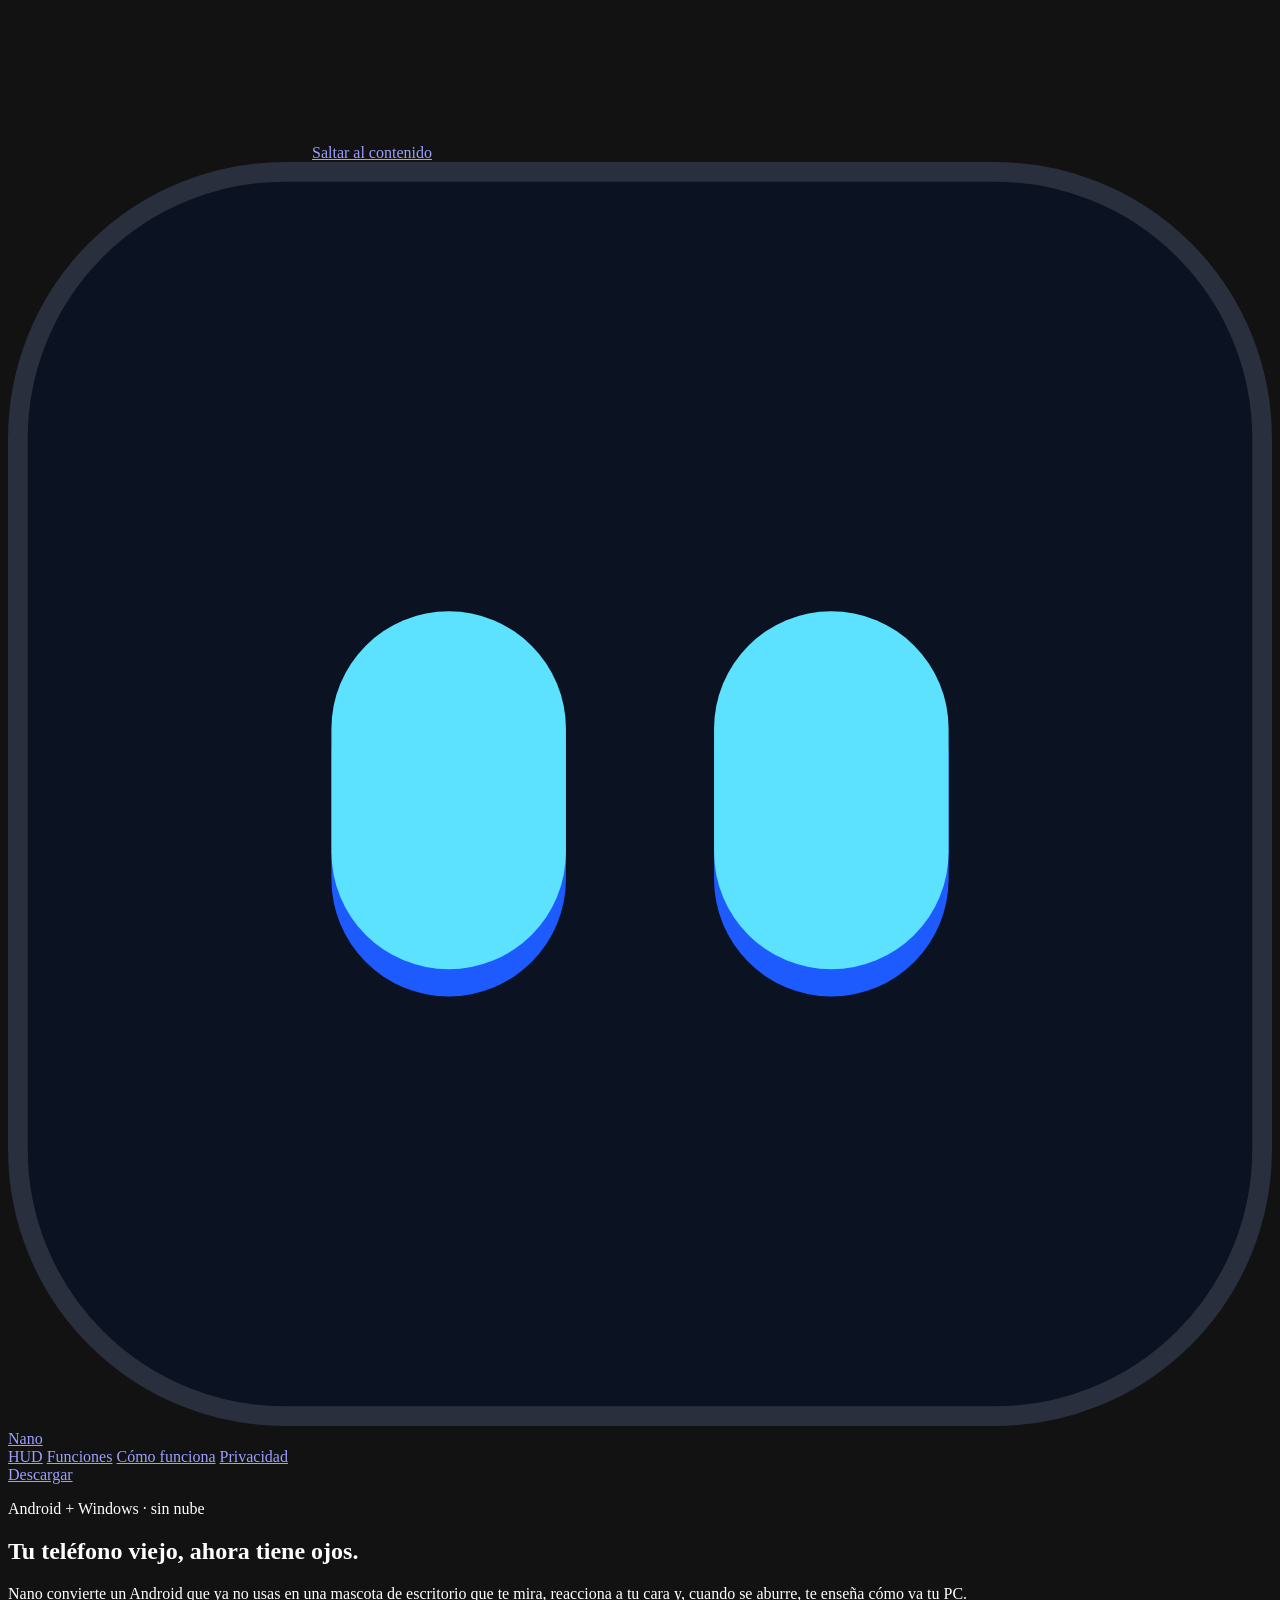
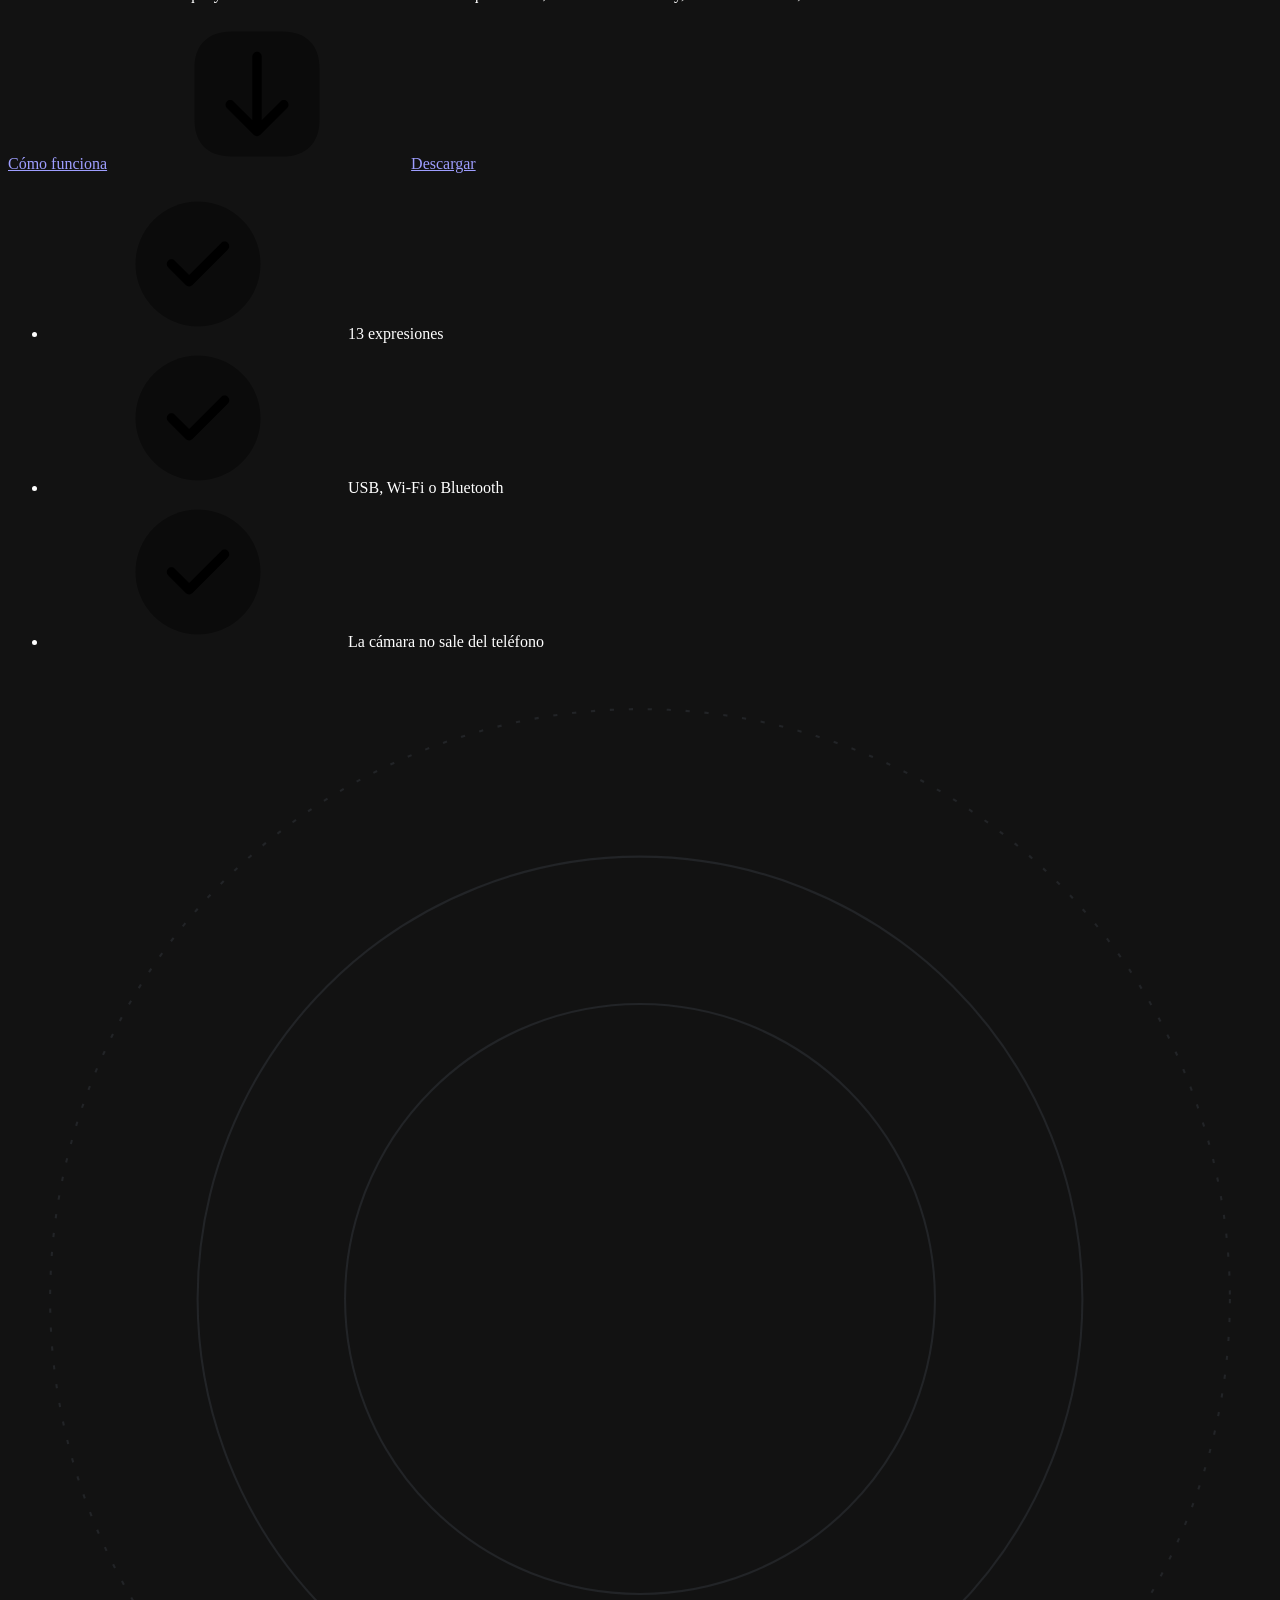
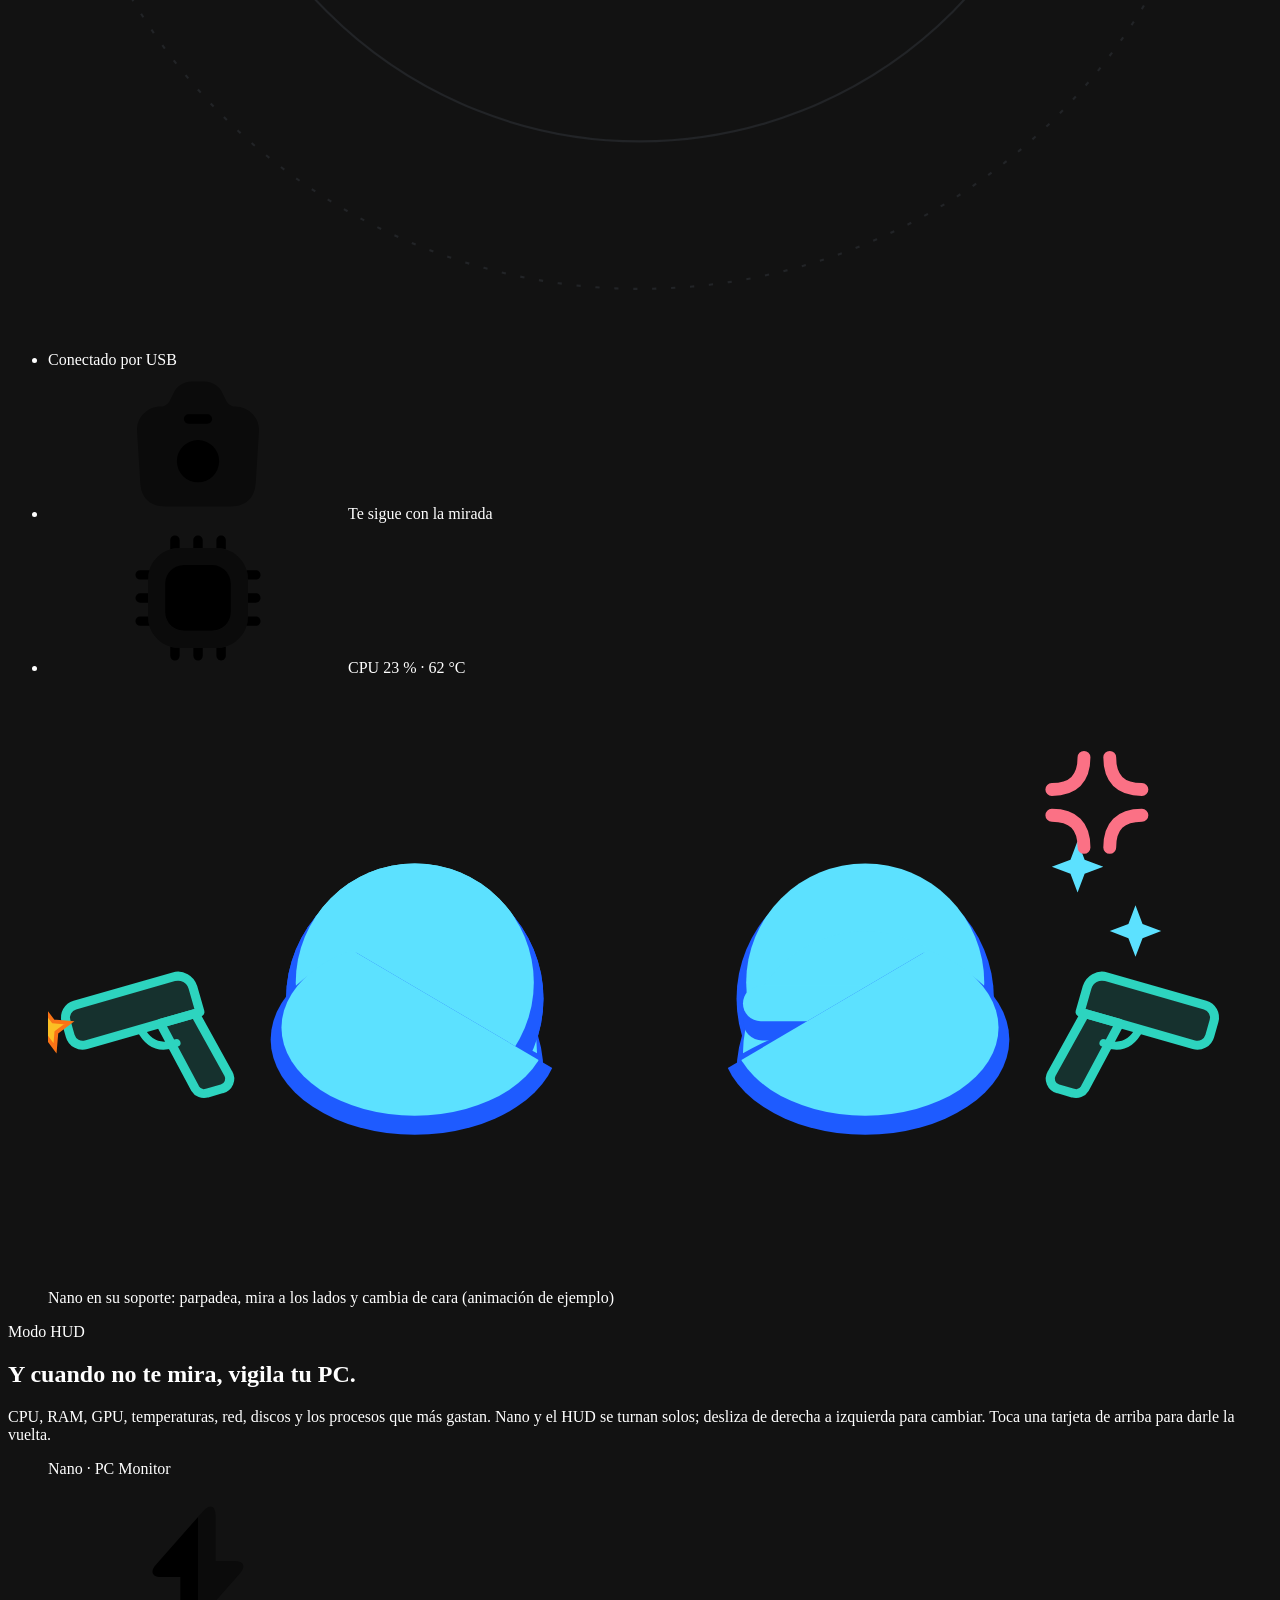
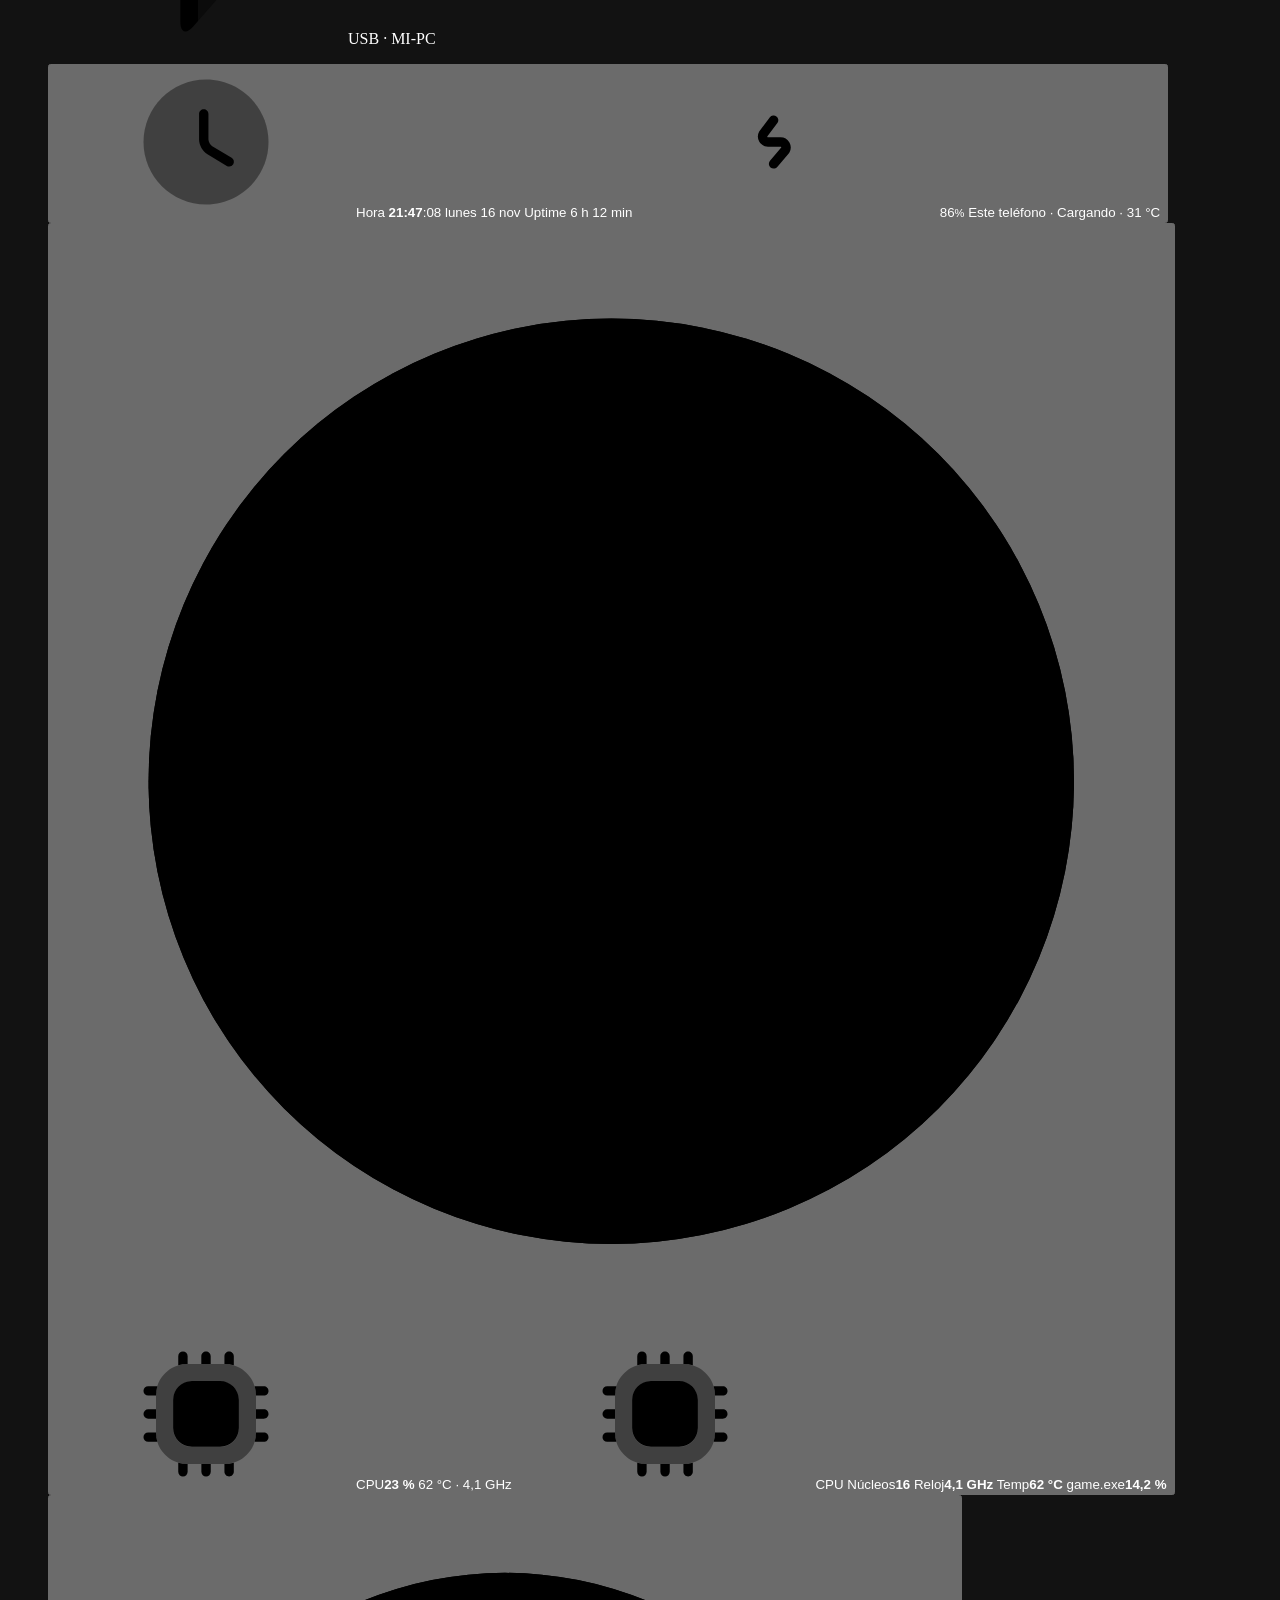
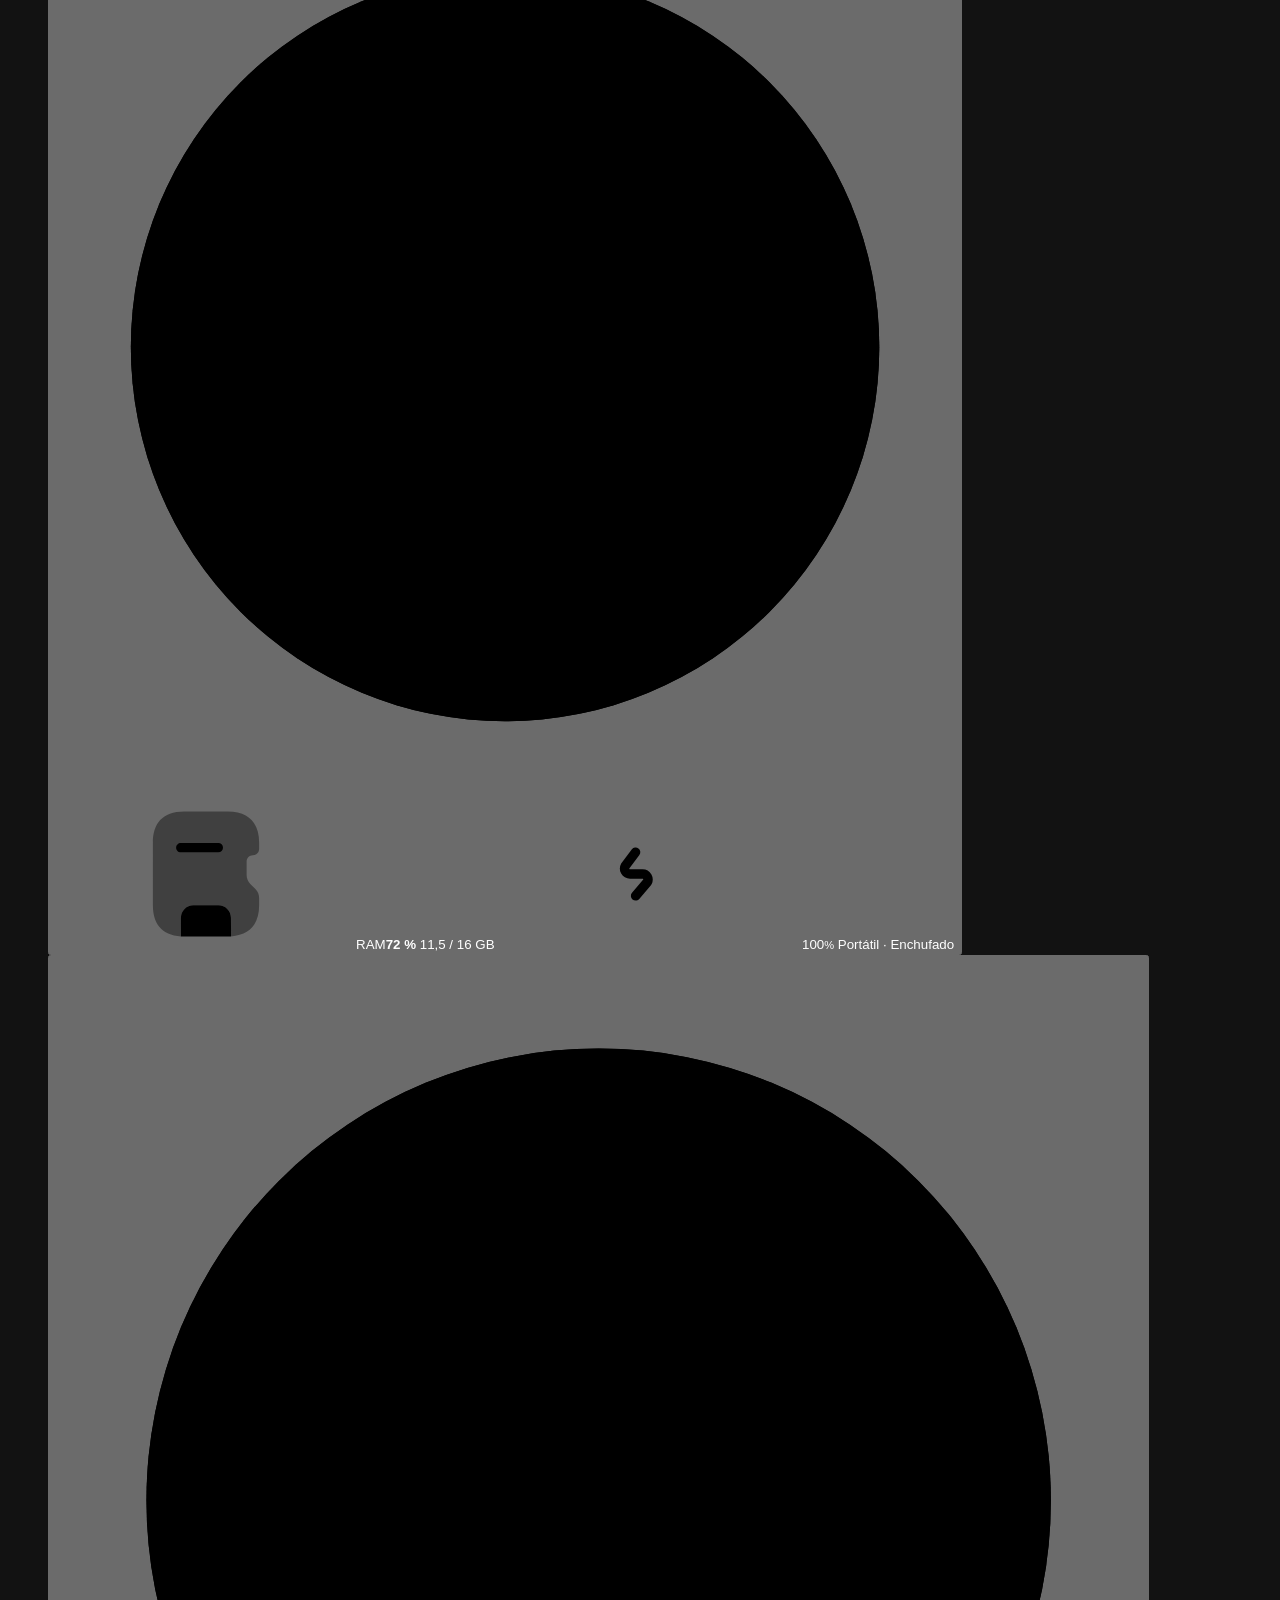
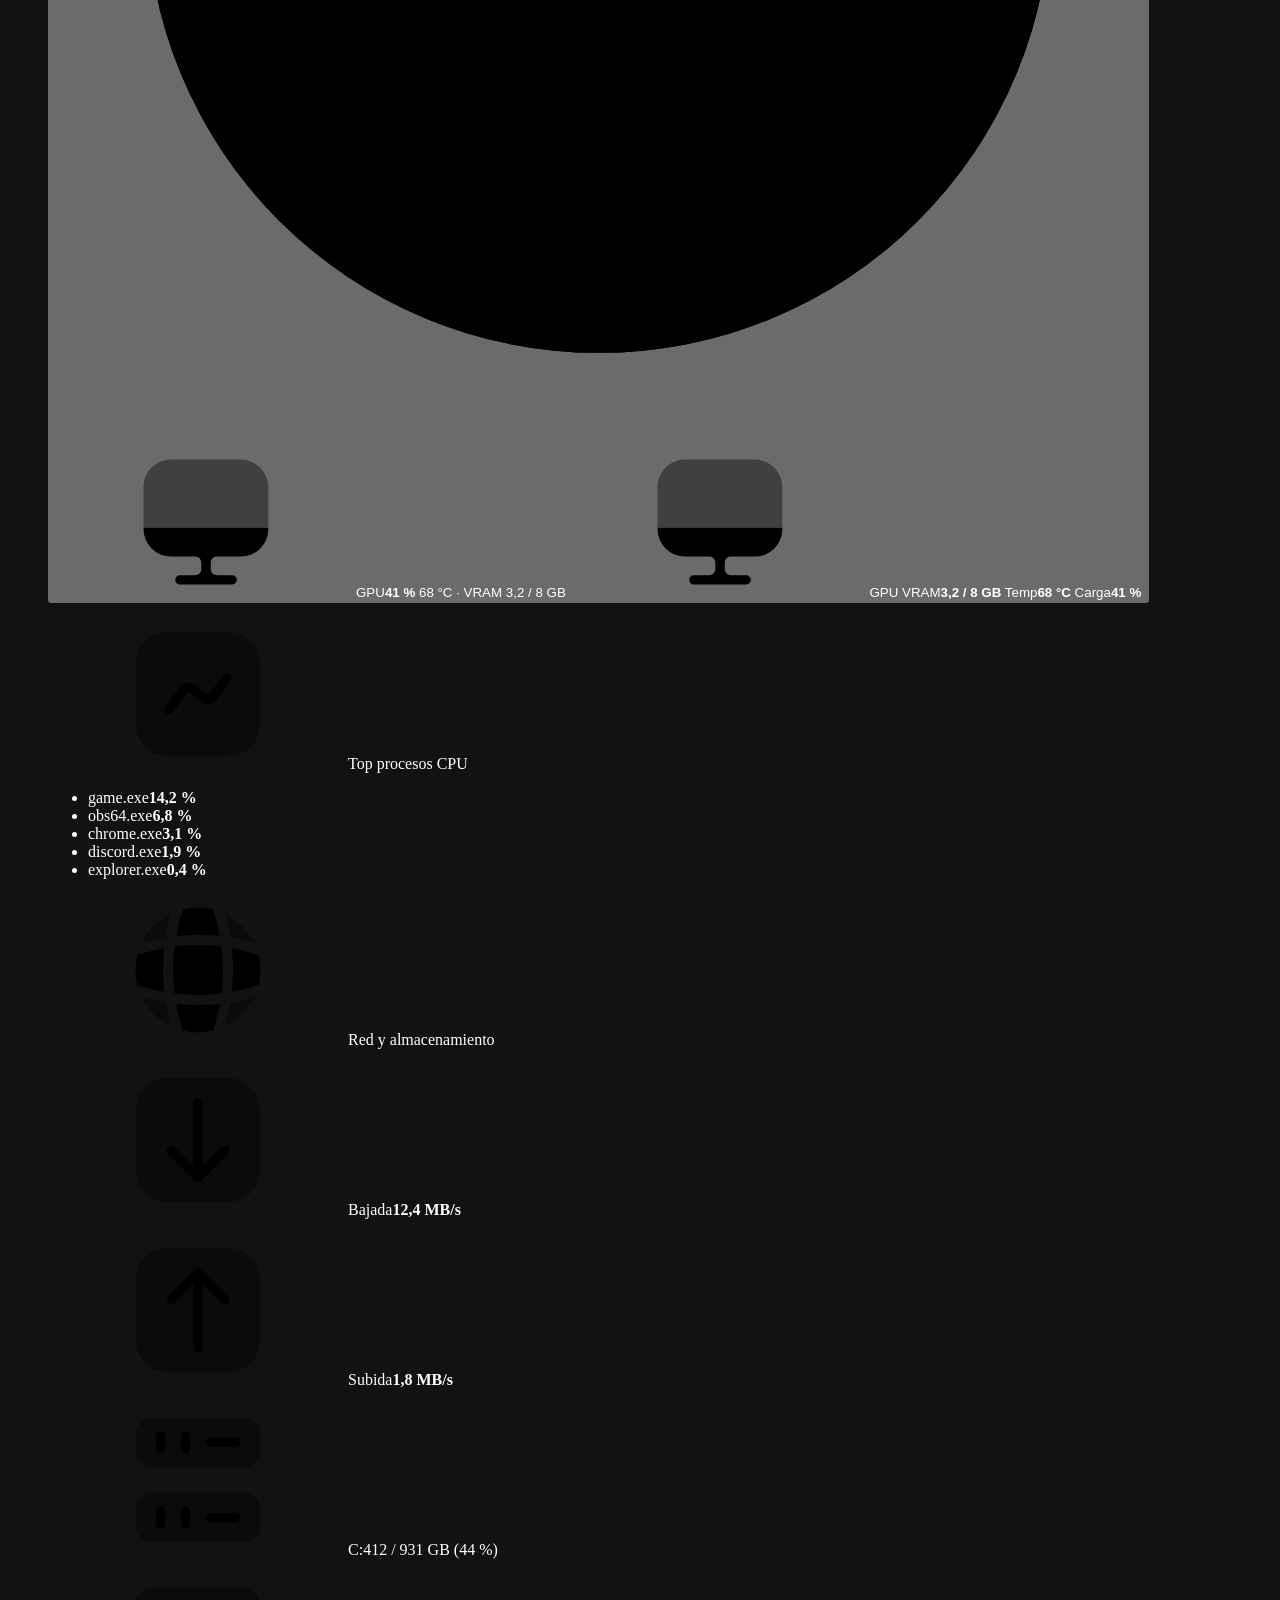
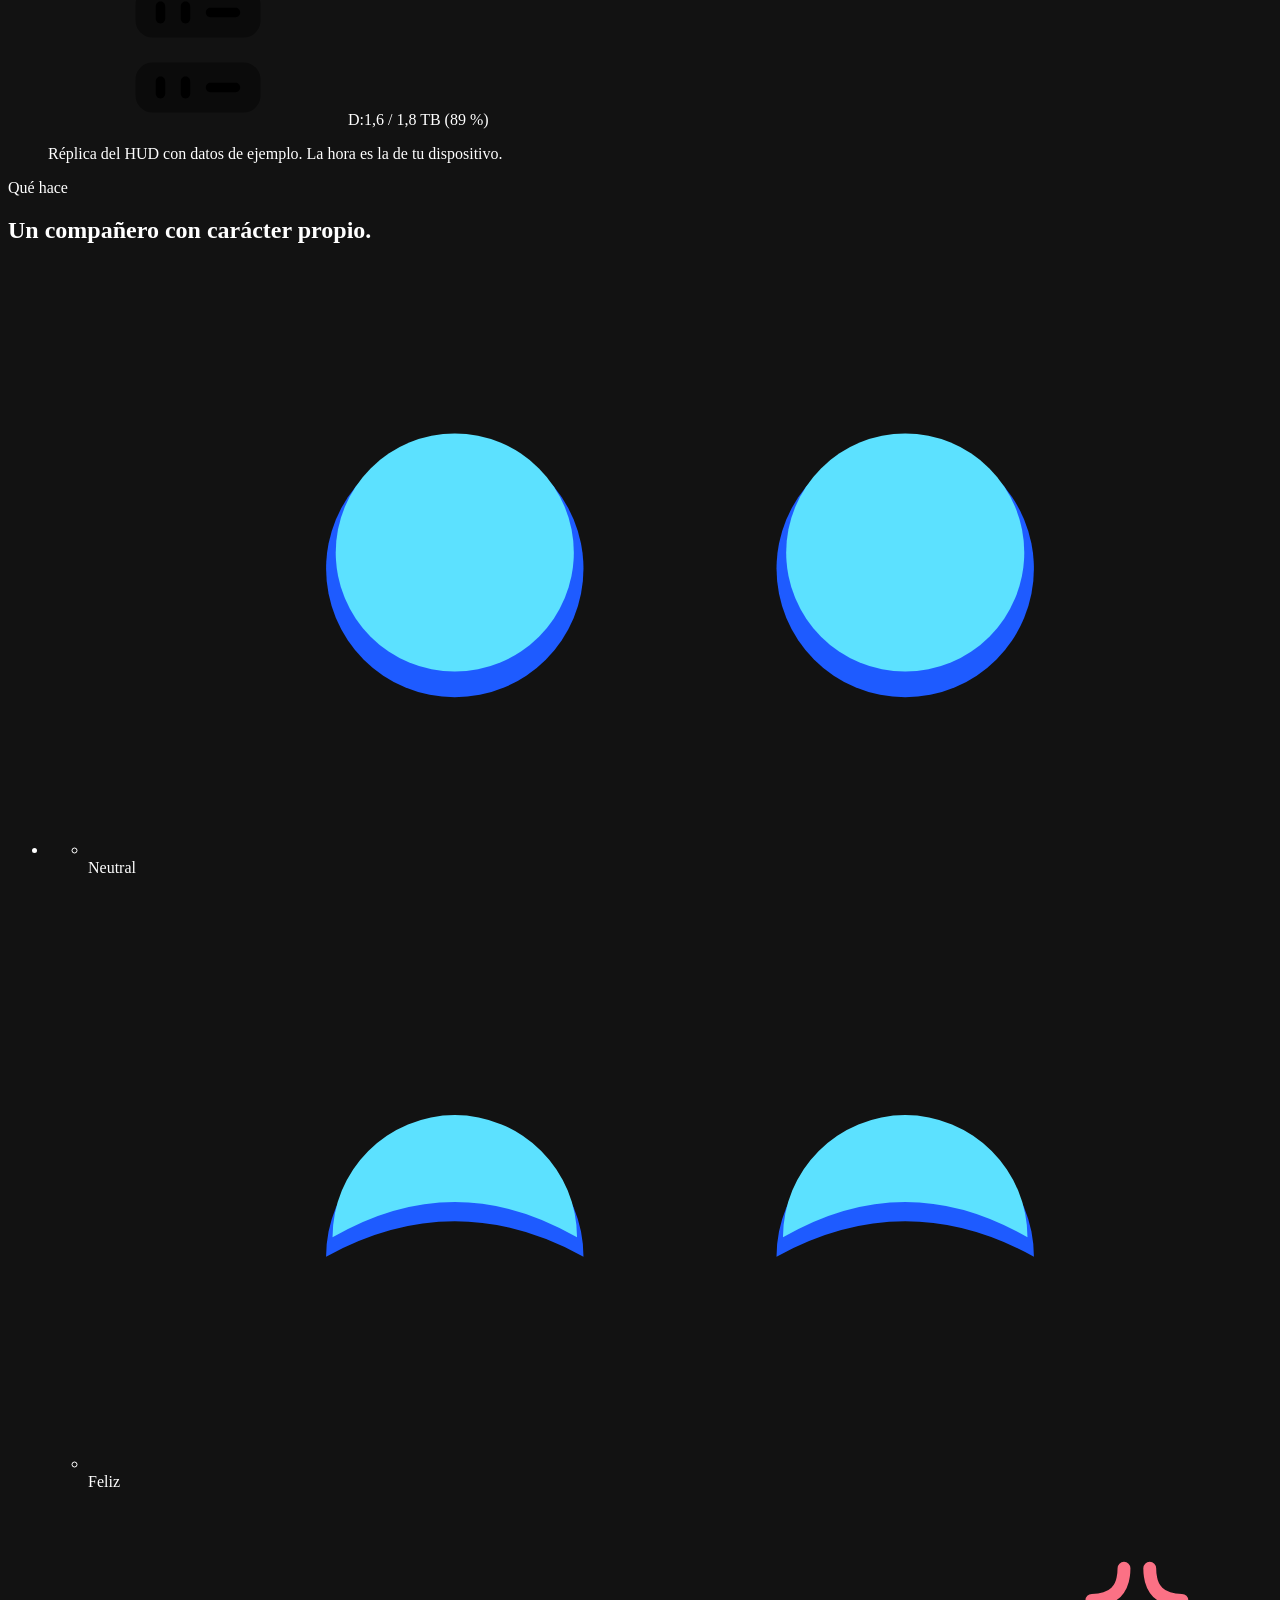
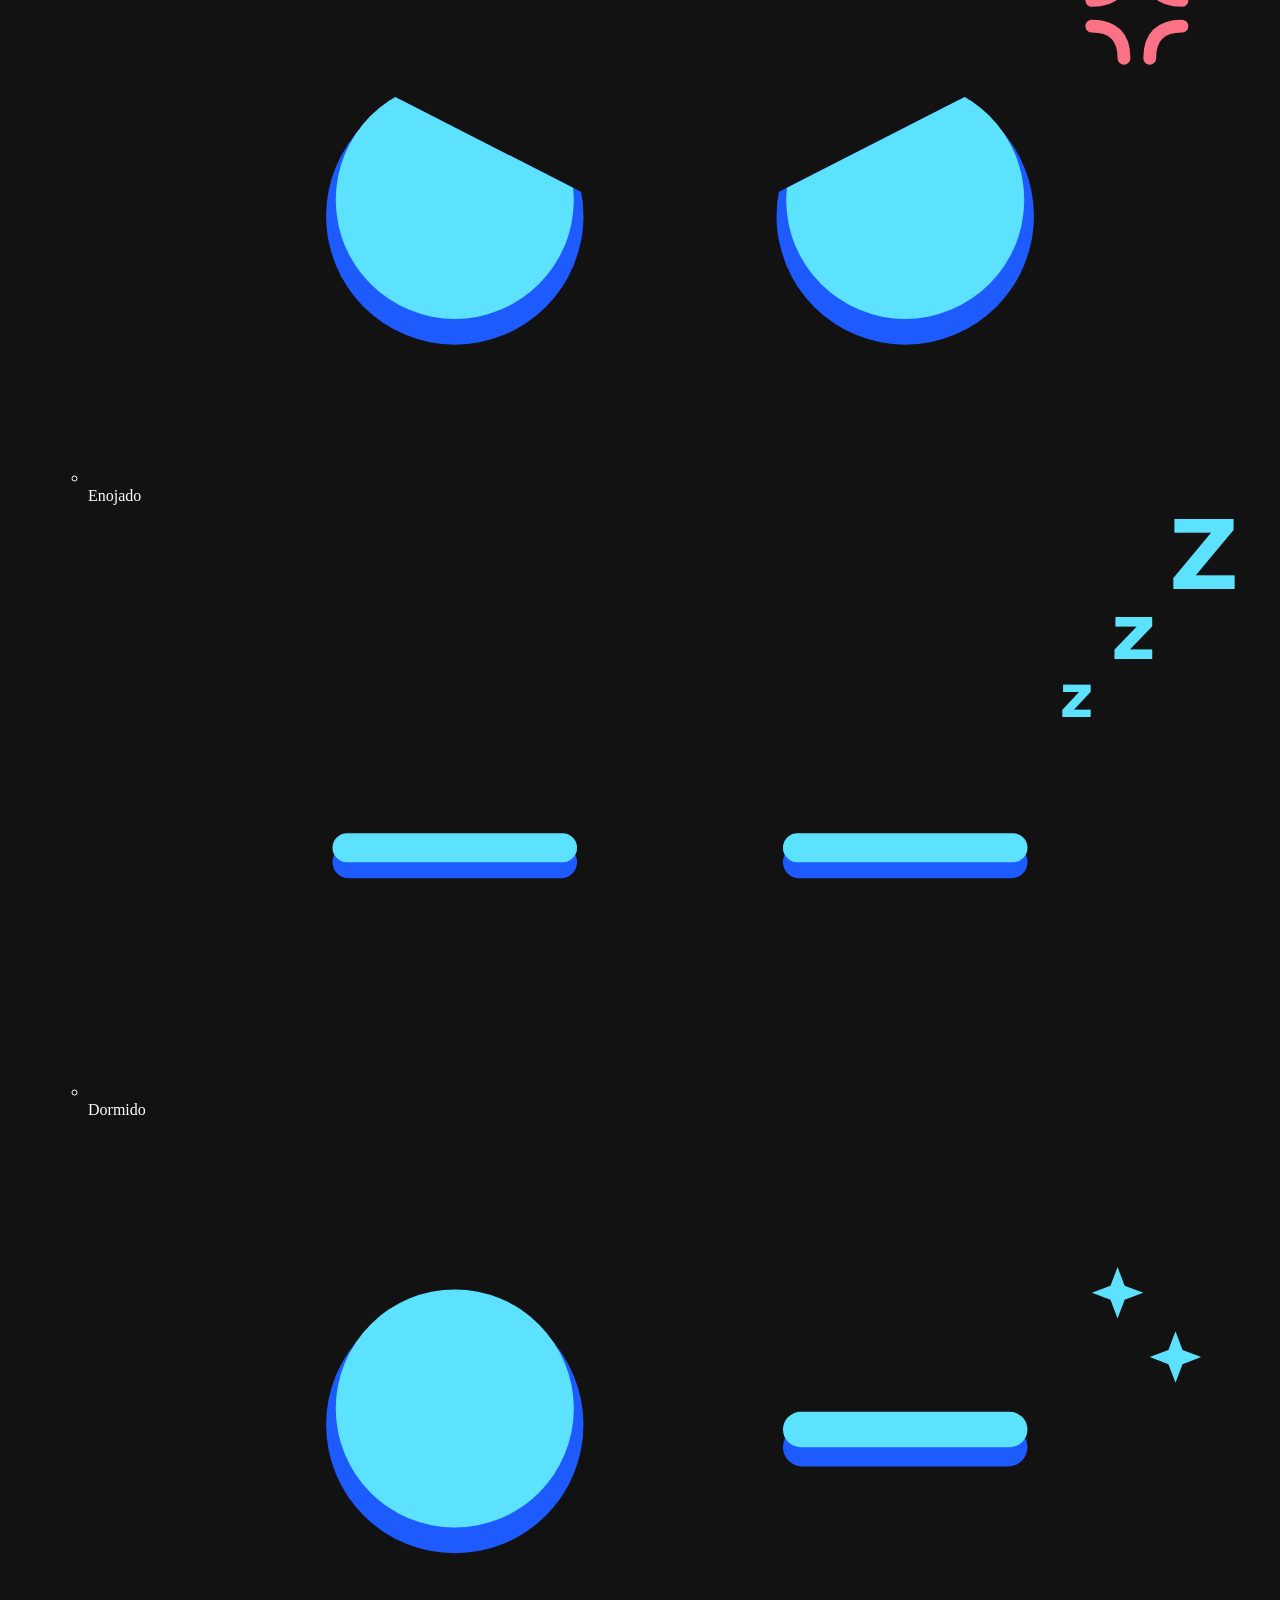
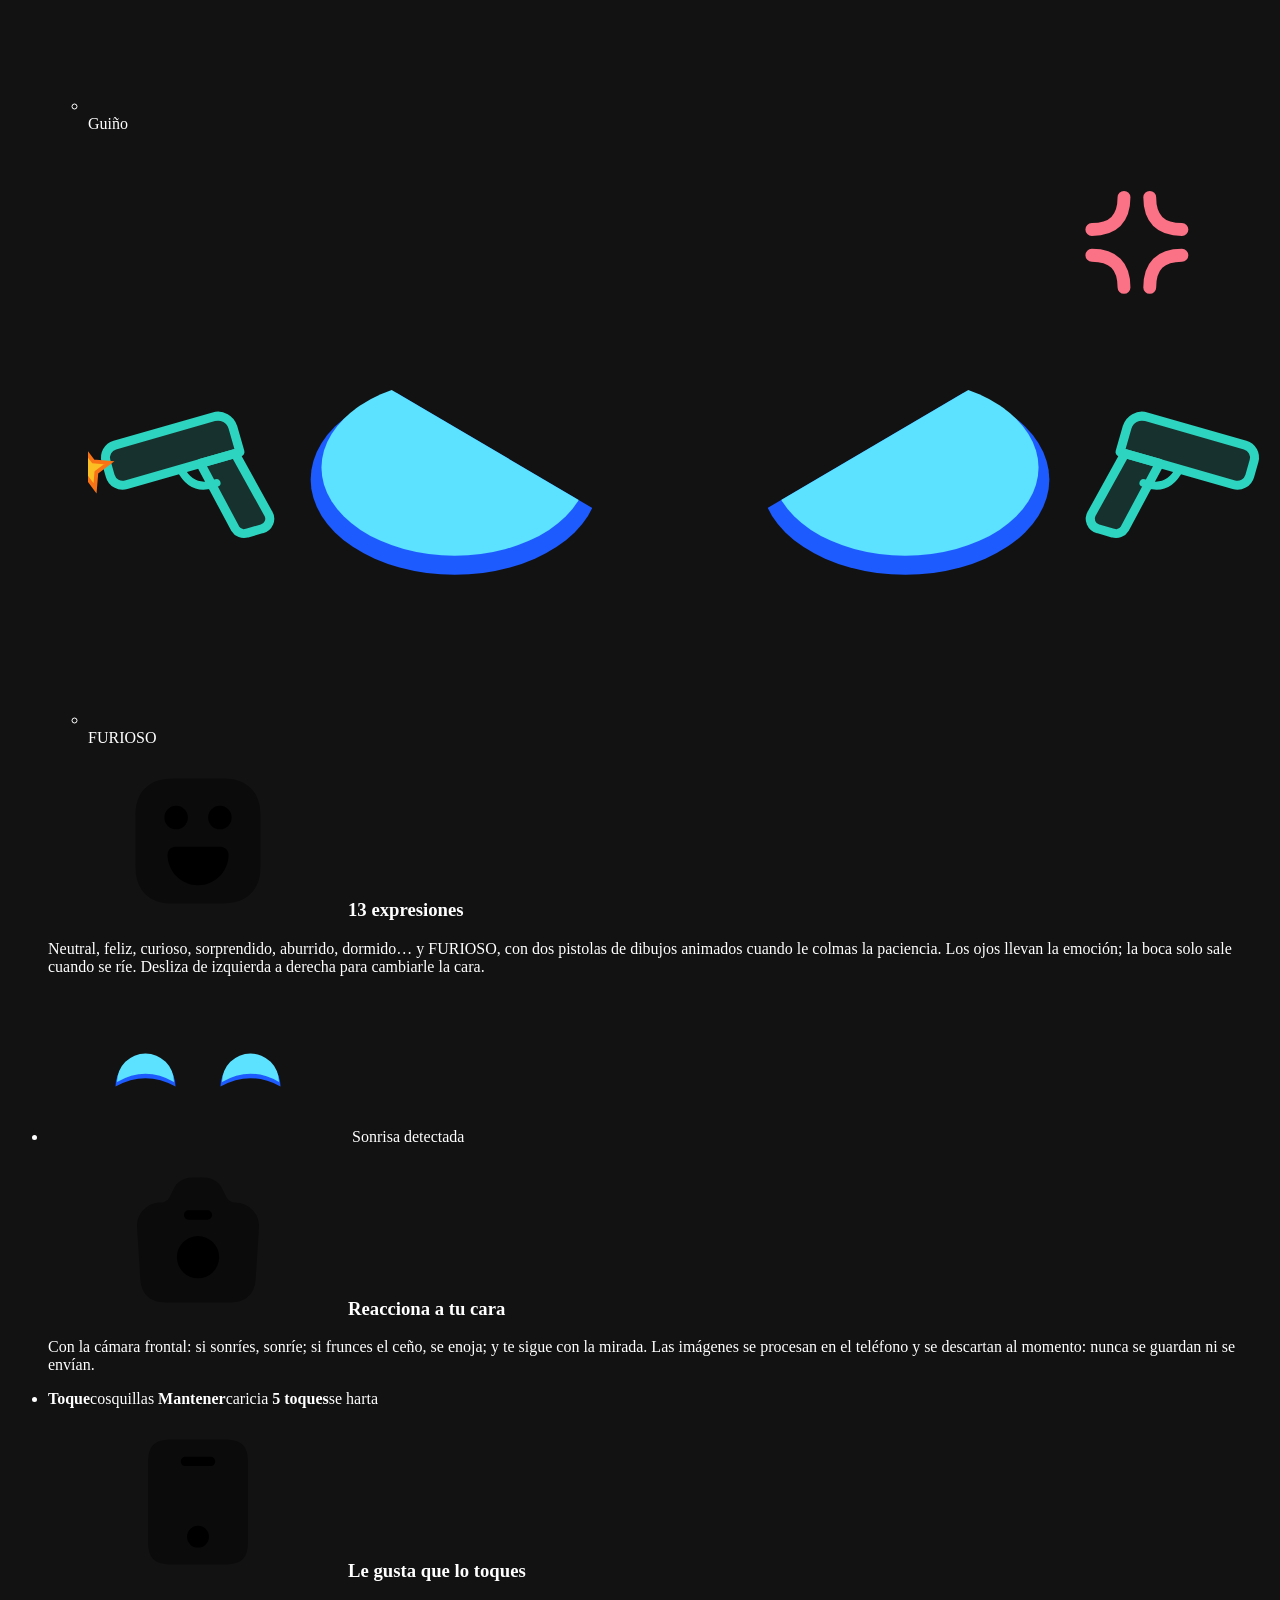
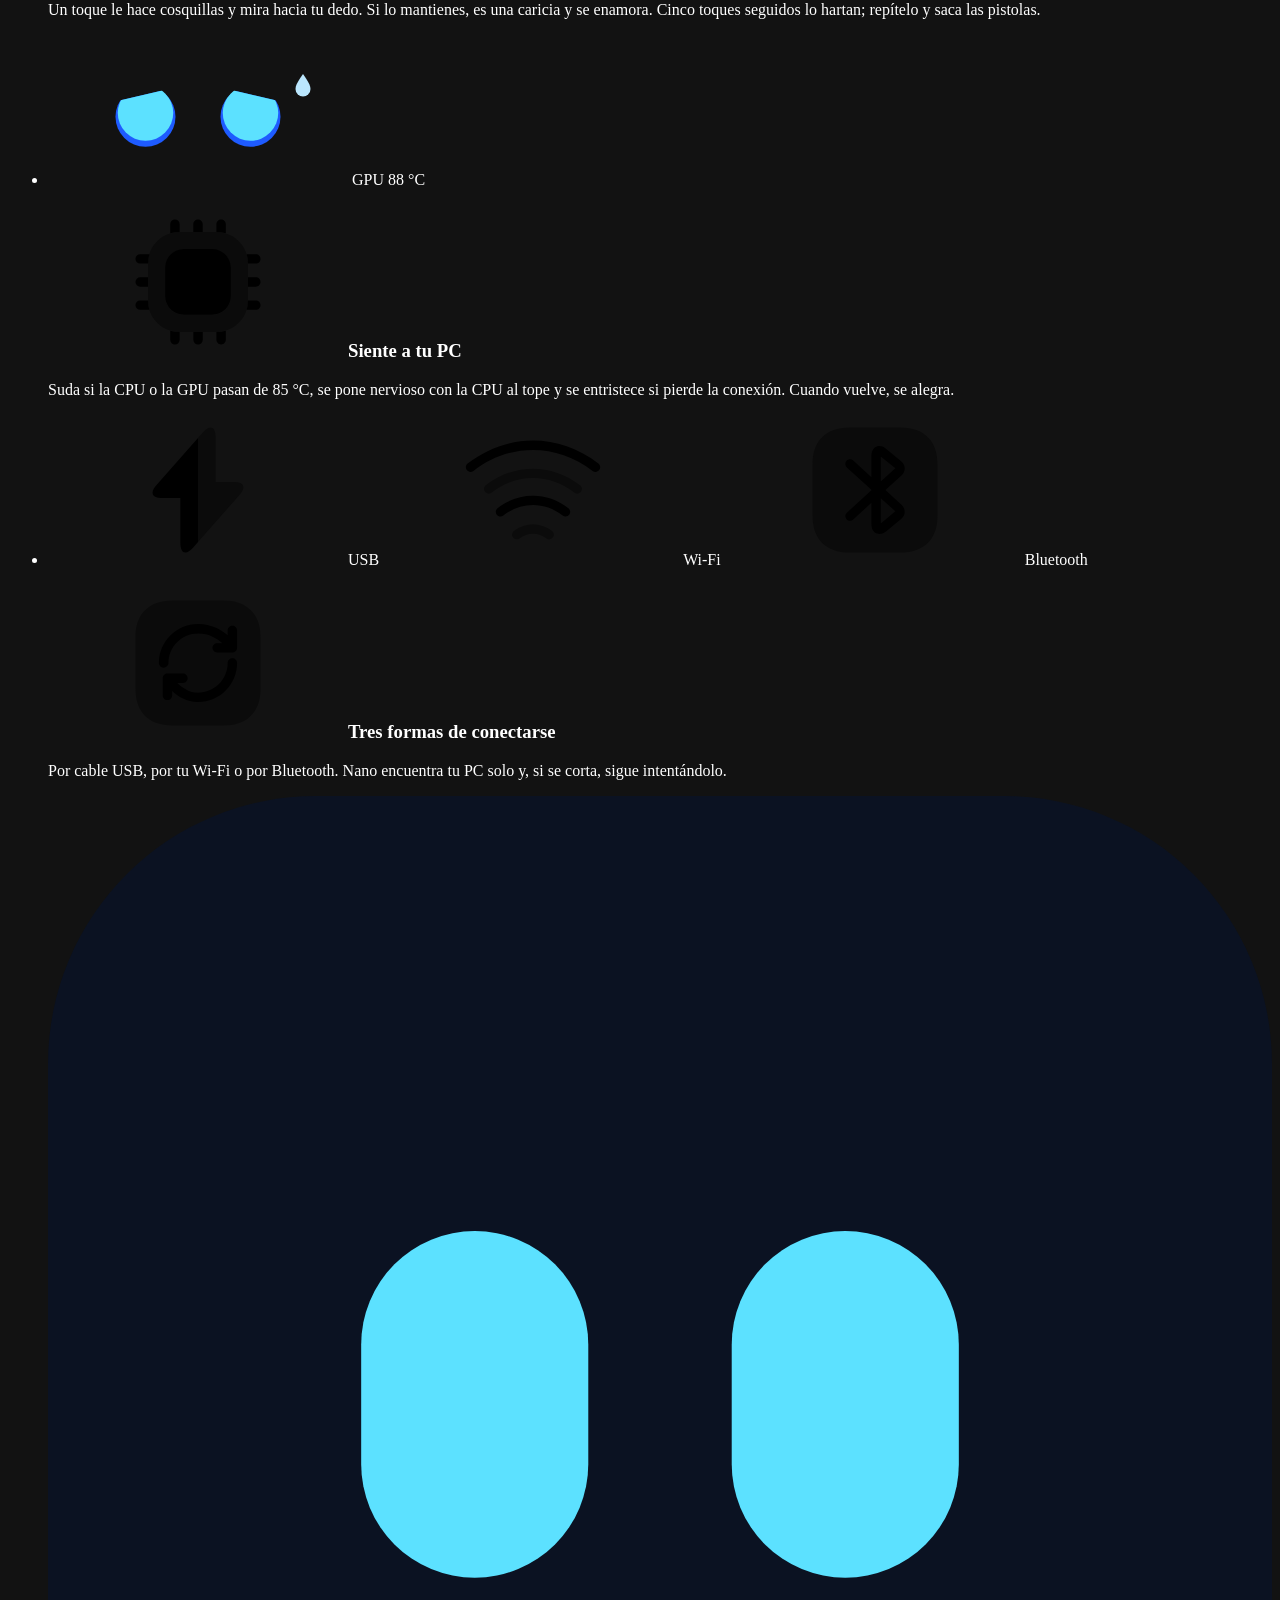
==== commit 23fb8bfa: "feat: enable APK and Windows agent downloads (v1.0.0)" ====
--- a/public/index.html
+++ b/public/index.html
@@ -79,8 +79,7 @@
       <a href="#como-funciona">Cómo funciona</a>
       <a href="#privacidad">Privacidad</a>
     </nav>
-    <!-- ponytail: sin descarga pública todavía; DOWNLOAD_URL en main.js activa todos los [data-download] -->
-    <a class="btn btn-sm is-soon" href="#descargar" data-download><span data-download-text="Descargar">Muy pronto</span></a>
+    <a class="btn btn-sm" href="#descargar">Descargar</a>
   </div>
 </header>
 
@@ -94,7 +93,7 @@
         <div class="cta e5">
           <div class="cta-row">
             <a class="btn btn-lg" href="#como-funciona">Cómo funciona<span class="btn-ico" aria-hidden="true"><svg><use href="#i-arrow-down"/></svg></span></a>
-            <a class="btn-ghost" href="#descargar">Descarga: muy pronto</a>
+            <a class="btn-ghost" href="#descargar">Descargar</a>
           </div>
           <ul class="facts" aria-label="Características">
             <li><svg class="i" aria-hidden="true"><use href="#i-tick"/></svg>13 expresiones</li>
@@ -388,10 +387,10 @@
     <section id="descargar" class="final" aria-labelledby="t-final">
       <svg class="final-eyes" viewBox="0 0 400 200" aria-hidden="true"><use href="#f-neutral" width="400" height="200"/></svg>
       <div class="final-in wrap rv">
-        <h2 id="t-final">Nano está casi listo.</h2>
-        <p>La app para Android y el agente para Windows aún no tienen descarga pública. Cuando la tengan, este botón se activa.</p>
-        <a class="btn btn-lg btn-light is-soon" data-download aria-disabled="true" role="link"><span data-download-text="Descargar Nano">Muy pronto</span><span class="btn-ico" aria-hidden="true"><svg><use href="#i-clock"/></svg></span></a>
-        <p class="meta">Android 8.0+ · Windows · USB, Wi-Fi o Bluetooth</p>
+        <h2 id="t-final">Dale ojos a tu viejo móvil.</h2>
+        <p>Instala el agente en Windows y la app en el móvil. Se encuentran solos por USB, Wi-Fi o Bluetooth.</p>
+        <div class="dl-row"><a class="btn btn-lg btn-light" href="https://cdn.angellm.dev/nano/nano-latest.apk" download>App Android (APK)<span class="btn-ico" aria-hidden="true"><svg><use href="#i-mobile"/></svg></span></a><a class="btn btn-lg btn-light" href="https://cdn.angellm.dev/nano/NanoAgent-latest.zip" download>Agente Windows<span class="btn-ico" aria-hidden="true"><svg><use href="#i-monitor"/></svg></span></a></div>
+        <p class="meta">v1.0.0 · Android 8.0+ · Windows 10/11 · El APK se instala desde "Orígenes desconocidos"; Windows puede avisar de "editor desconocido".</p>
       </div>
     </section>
   </div>
@@ -412,7 +411,7 @@
         <div class="foot-col">
           <p class="foot-h">Nano</p>
           <ul>
-            <li><a href="#descargar" data-download><span data-download-text="Descargar">Descarga: muy pronto</span></a></li>
+            <li><a href="#descargar">Descargar</a></li>
             <li><a href="#funciones">Funciones</a></li>
             <li><a href="#privacidad">Privacidad</a></li>
           </ul>
